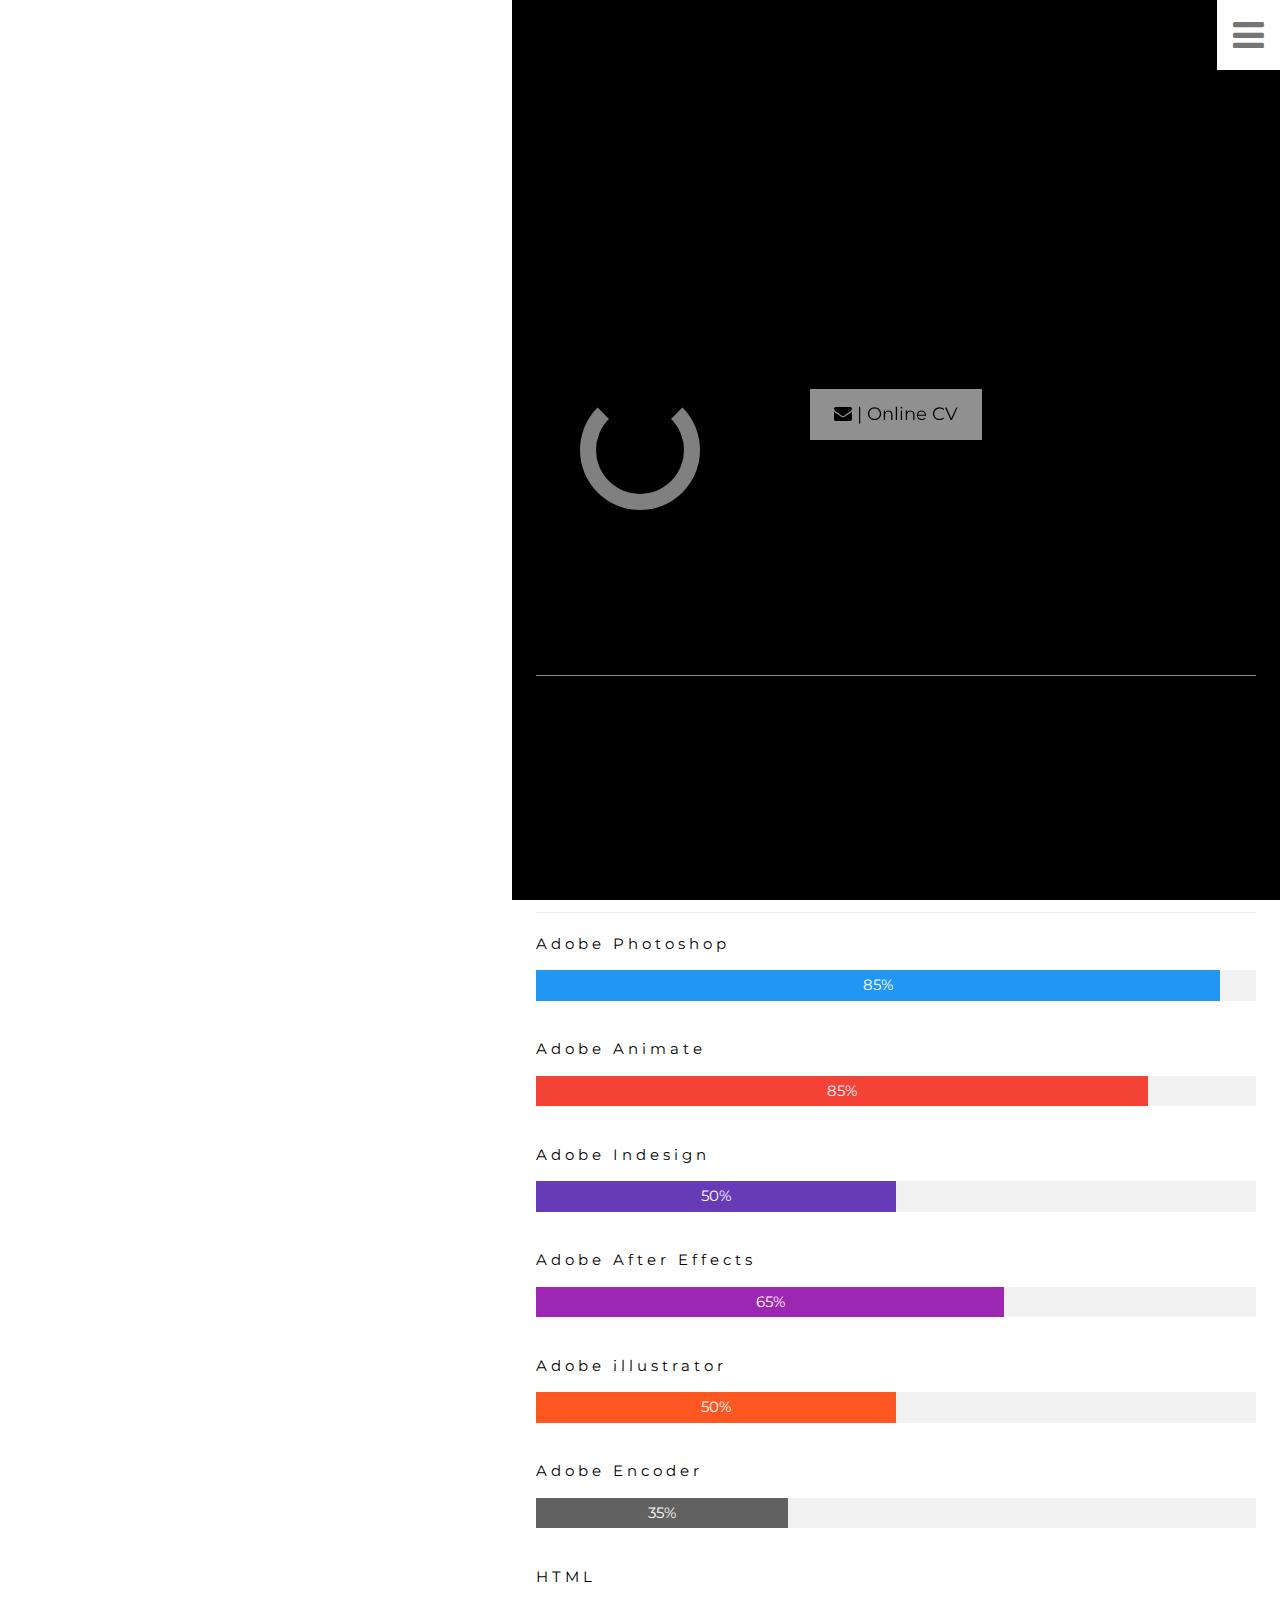
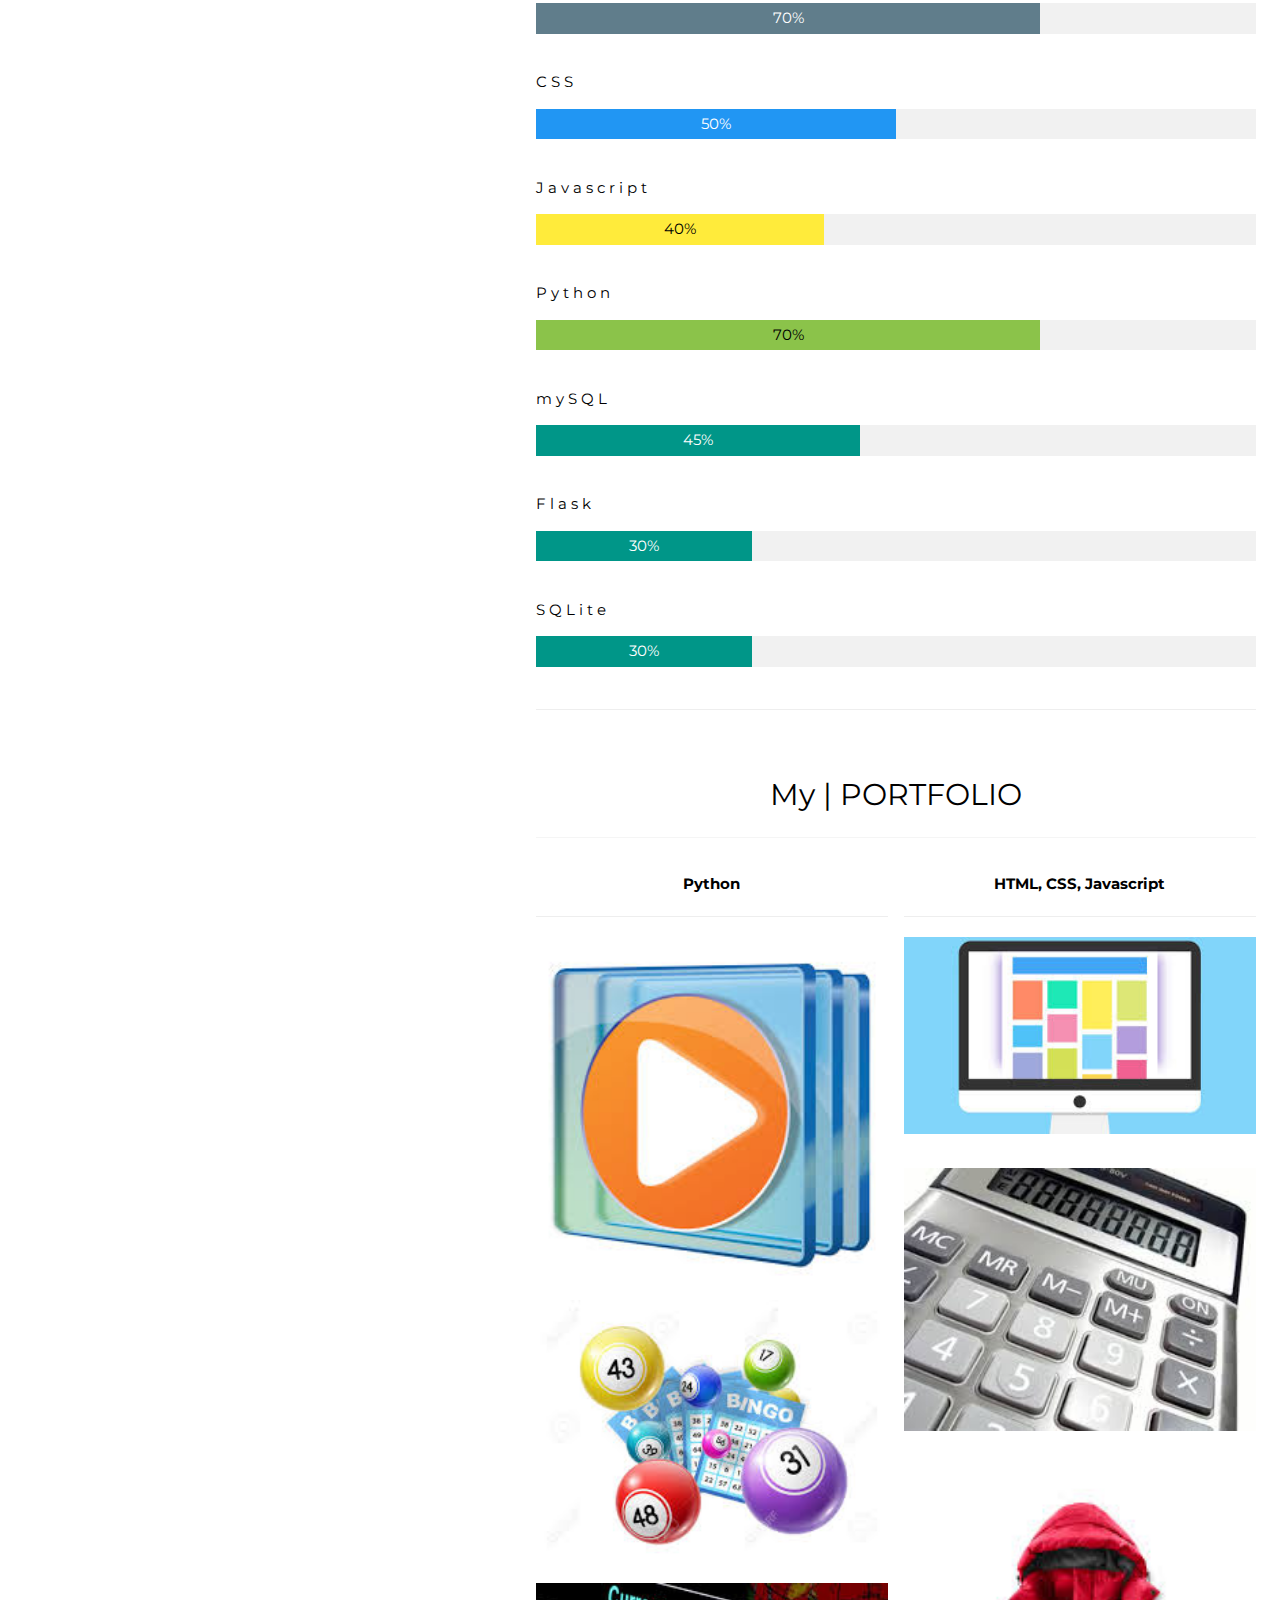
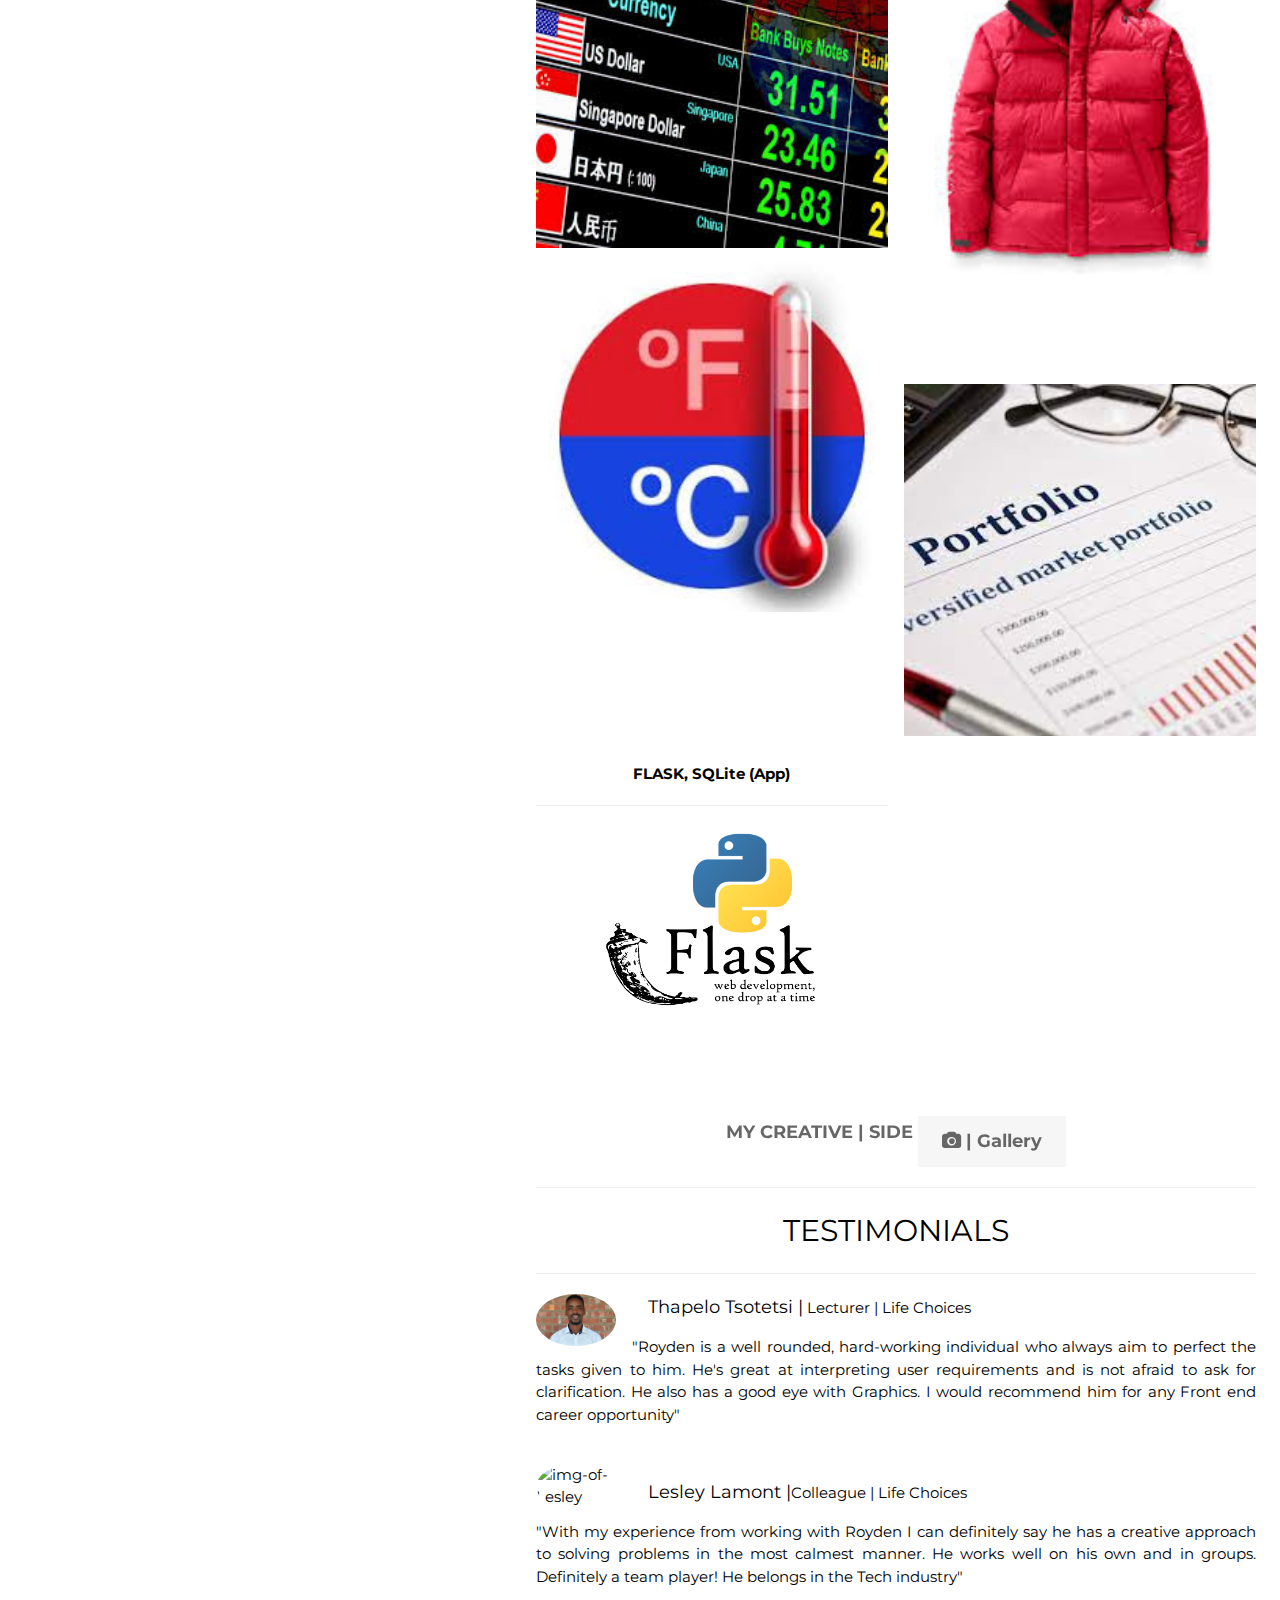
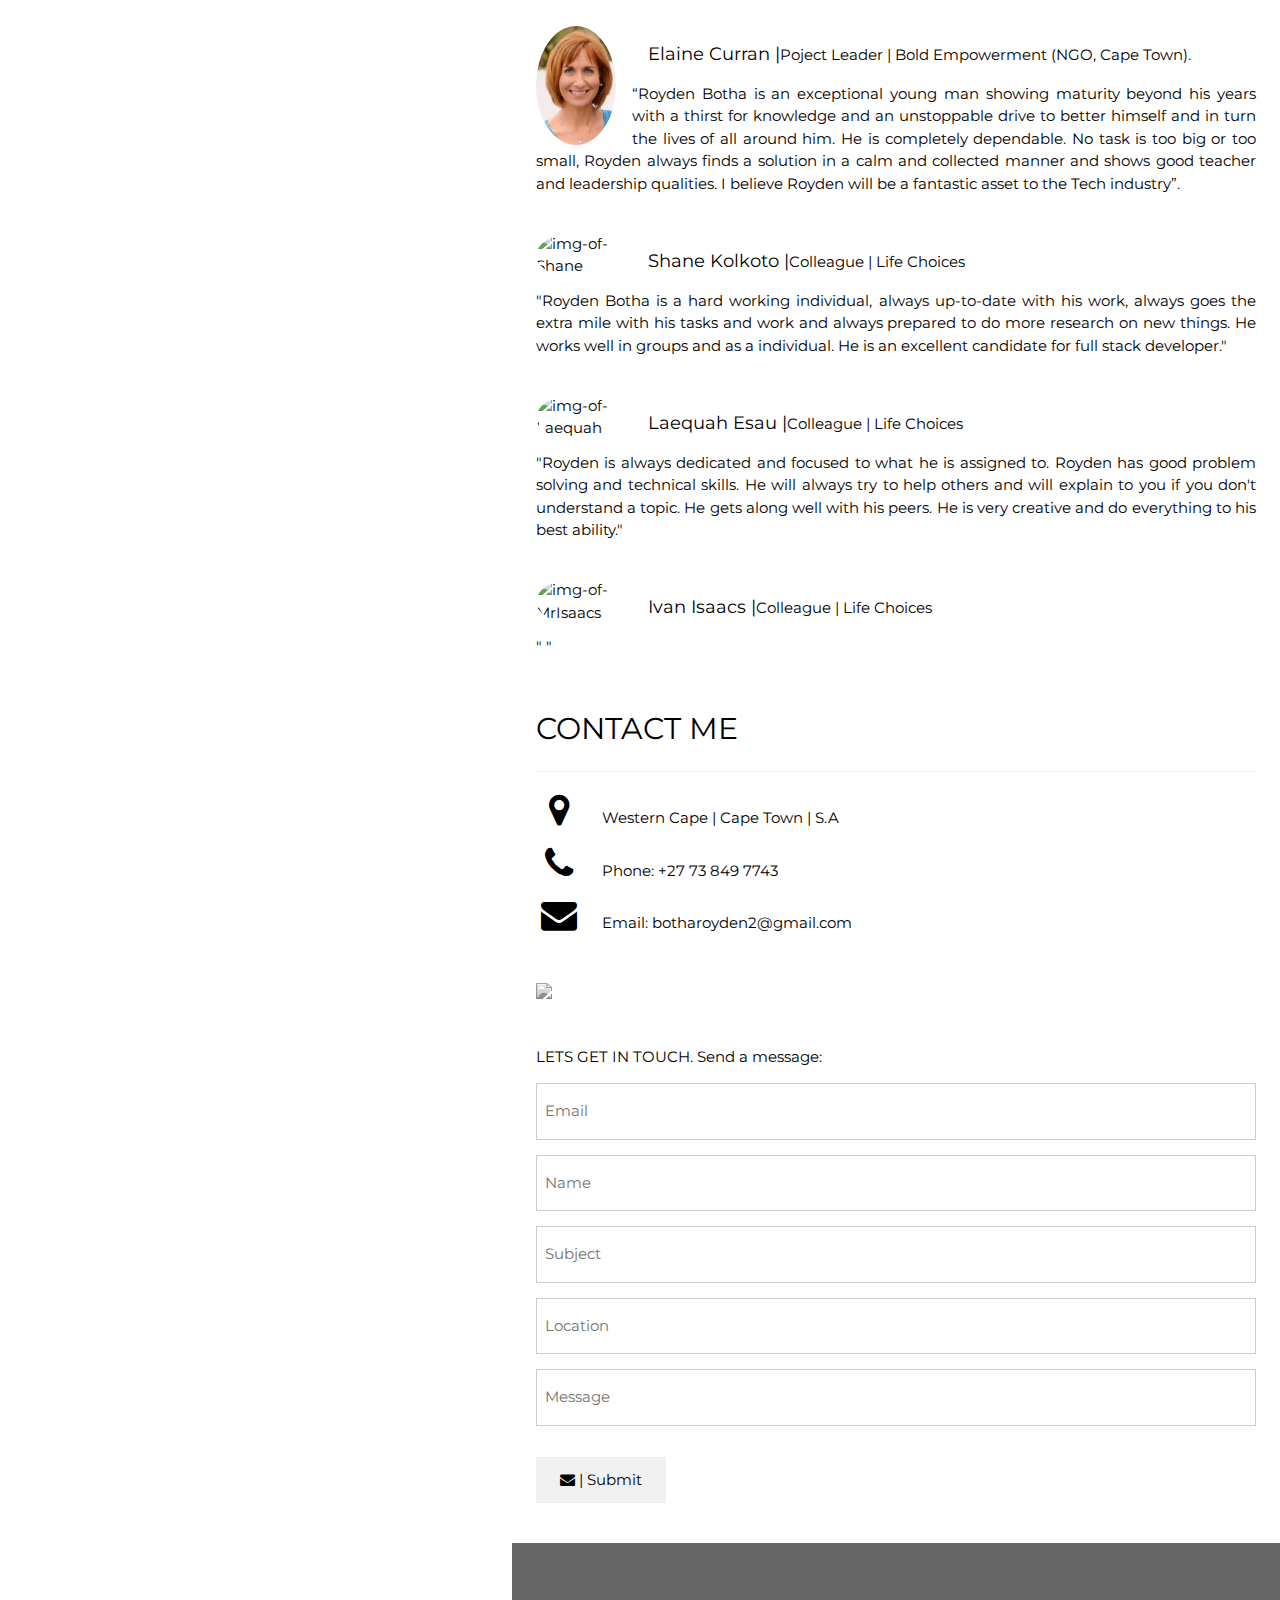
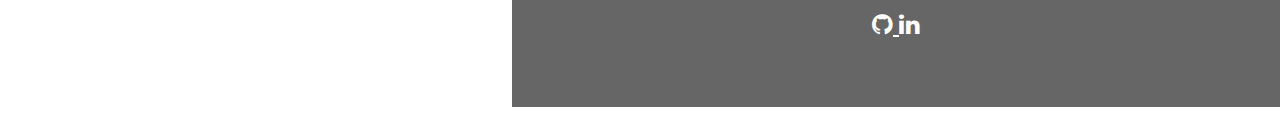
==== index.html @ df380ea1 "Made the image files smaller" ====
<!DOCTYPE html>

<html>
<title>Royden Botha | Frontend Developer & Designer</title>
<meta charset="UTF-8">
<meta name="viewport" content="width=device-width, initial-scale=1">
<link rel="stylesheet" href="https://www.w3schools.com/w3css/4/w3.css">
<link rel="stylesheet" href="https://fonts.googleapis.com/css?family=Montserrat">
<link rel="stylesheet" href="https://cdnjs.cloudflare.com/ajax/libs/font-awesome/4.7.0/css/font-awesome.min.css">
<link rel="stylesheet" href="style.css">
<link rel="stylesheet" href="preloader.css">

<body>
 <!-- Preloader -->
 <div class="preloader">
  <div class="loader"></div>
  </div> 

<!-- Sidebar with image -->
<nav class="w3-sidebar w3-hide-medium w3-hide-small" style="width:40%">
  <div class="bgimg"></div>
</nav>

<!-- Hidden Sidebar (reveals when clicked on menu icon)-->
<nav class="w3-sidebar w3-black w3-animate-right w3-xxlarge" style="display:none;padding-top:150px;right:0;z-index:2" id="mySidebar">
  <a href="javascript:void(0)" onclick="closeNav()" class="w3-button w3-black w3-xxxlarge w3-display-topright" style="padding:0 12px;">
    <i class="fa fa-remove">R.B</i>
  </a>
  <div class="w3-bar-block w3-center">
    <a href="#home" class="w3-bar-item w3-button w3-text-grey w3-hover-red" onclick="closeNav()">Home</a>
    <a href="#about" class="w3-bar-item w3-button w3-text-grey w3-hover-red" onclick="closeNav()">About</a>
    <a href="#portfolio" class="w3-bar-item w3-button w3-text-grey w3-hover-grey" onclick="closeNav()">Portfolio</a>
    <a href="#testimonials" class="w3-bar-item w3-button w3-text-grey w3-hover-grey" onclick="closeNav()">Quotes</a>
    <a href="#contact" class="w3-bar-item w3-button w3-text-grey w3-hover-red" onclick="closeNav()">Contact</a>
  </div>
</nav>

<!-- Page Content -->
<div class="w3-main w3-padding-large" style="margin-left:40%">

  <!-- Menu icon to open sidebar -->
  <span class="w3-button w3-top w3-white w3-xxlarge w3-text-grey w3-hover-text-red" style="width:auto;right:0;" onclick="openNav()"><i class="fa fa-bars"></i></span>

  <!-- Header -->
  <header class="w3-container w3-center w3-container w3-padding-50 w3-center w3-opacity w3-large" style="padding:128px 16px" id="home">
    <h1 class="w3-jumbo w3-padding-32">ROYDEN BOTHA</h1>
    <p>Developer, Graphic Designer and 2D Animator</p>
    <img src="images/Royden Botha (1)-min.JPG" class="w3-image w3-hide-large w3-hide-small w3-round" style="display:block;width:60%;margin:auto;">
    <img src="images/Royden Botha (1)-min.JPG" class="w3-image w3-hide-large w3-hide-medium w3-round" width="1000" height="1333">
    
    <a href="online.html" target="__">
      <button class="w3-button w3-light-grey w3-padding-large w3-margin-top">
      <i class="fa fa-envelope"></i> | Online CV
      </button>
    </a>

  </header>

  <!-- About Section -->
  <div class="w3-content w3-justify w3-text-black w3-padding-32" id="about">
    <center>
    <b><h2>ABOUT</h2></b>
    </center>

    <hr class="w3-opacity">
  
    <p>
      I’m hardworking and optimistic. I’m as loyal as a soldier. 
      I’m honest. I’m a good team player. I love being realistic about things.
      What aspired me to be in the development field is the fact that technology has advanced beyond all the limits which once  existed and today it has become a fundamental part  of all the different areas of life. 
      I want to be part of adding value to life and inventing new things that are helpful and that will create growth in every way possible.
    </p>
    
    <center>
      <b>
    <h3 class="w3-padding-16 w3-text-black">MY SKILLS</h3>
      </b>
    </center>

    <hr>

    <p class="w3-wide">Adobe Photoshop</p>
    <div class="w3-light-grey">
      <div class="w3-container w3-center w3-padding-small w3-blue" style="width:95%">85%</div>
    </div><br>
    <p class="w3-wide">Adobe Animate</p>
    <div class="w3-light-grey">
      <div class="w3-container w3-center w3-padding-small w3-red" style="width:85%">85%</div>
    </div><br>

    <iconify-icon data-icon="file-icons:adobe-illustrator"></iconify-icon>
    <p class="w3-wide">Adobe Indesign</p>
    <div class="w3-light-grey">
      <div class="w3-container w3-center w3-padding-small w3-deep-purple" style="width:50%">50%</div>
    </div><br>

    <p class="w3-wide">Adobe After Effects</p>
    <div class="w3-light-grey">
      <div class="w3-container w3-center w3-padding-small w3-purple" style="width:65%">65%</div>
    </div><br>

    <p class="w3-wide">Adobe illustrator</p>
    <div class="w3-light-grey">
      <div class="w3-container w3-center w3-padding-small w3-deep-orange" style="width:50%">50%</div>
    </div><br>

    <p class="w3-wide">Adobe Encoder</p>
    <div class="w3-light-grey">
      <div class="w3-container w3-center w3-padding-small w3-dark-grey" style="width:35%">35%</div>
    </div><br>

    <p class="w3-wide">HTML</p>
    <div class="w3-light-grey">
      <div class="w3-container w3-center w3-padding-small w3-blue-grey" style="width:70%">70%</div>
    </div><br>

    <p class="w3-wide">CSS</p>
    <div class="w3-light-grey">
      <div class="w3-container w3-center w3-padding-small w3-blue" style="width:50%">50%</div>
    </div><br>

    <p class="w3-wide">Javascript</p>
    <div class="w3-light-grey">
      <div class="w3-container w3-center w3-padding-small w3-yellow" style="width:40%">40%</div>
    </div><br>

    <p class="w3-wide">Python</p>
    <div class="w3-light-grey">
      <div class="w3-container w3-center w3-padding-small w3-light-green" style="width:70%">70%</div>
    </div><br>

    <p class="w3-wide">mySQL</p>
    <div class="w3-light-grey">
      <div class="w3-container w3-center w3-padding-small w3-teal" style="width:45%">45%</div>
    </div><br>

    <p class="w3-wide">Flask</p>
    <div class="w3-light-grey">
      <div class="w3-container w3-center w3-padding-small w3-teal" style="width:30%">30%</div>
    </div><br>

    <p class="w3-wide">SQLite</p>
    <div class="w3-light-grey">
      <div class="w3-container w3-center w3-padding-small w3-teal" style="width:30%">30%</div>
    </div><br>

    <hr>
     <!-- Portfolio Section -->
  <div class="w3-padding-32 w3-content" id="portfolio">
    <center>
      <b><h2>My | PORTFOLIO</h2></b>
    </center>
    <hr class="w3-opacity">

    <!-- Grid for photos -->
    <div class="w3-row-padding" style="margin:0 -16px">
      
      <div class="w3-half">
        <center><p><b>Python</b></p></center>
        <hr>

        <a href="https://github.com/Roydenb/Python-Media-player">
        <img src="./images/media_player-min.jpeg" style="width:100%">
        </a>
        <a href="https://repl.it/@Roydenb/PythonEOM-Project#.replit">
        <img src="./images/Lotto-min.jpeg" style="width:100%">
        </a>
        <a href="https://repl.it/@Roydenb/API-Python-Currency#.replit">
        <img src="./images/currency_converter-min.jpeg" style="width:100%">
        </a>
        <a href="https://repl.it/@Roydenb/C-F-converter#.replit">
          <img src="./images/convert-min.jpeg" style="width:100%">
        </a>
      </div>


      <div class="w3-half">
        <center><p><b>HTML, CSS, Javascript</b></p></center>
        <hr>

        <a href="https://end-of-module-project.netlify.app">
        <img src="./images/website-min.jpeg" style="width:100%">
        </a>

        <br>

        <br>
      <a href="https://lucid-lewin-e1ac31.netlify.app">
        <img src="./images/calculator-min.jpeg" style="width:100%">
      </a>
    </a>
    <a href="https://gracious-varahamihira-ac79ea.netlify.app/">
      <img src="images/red-min.jpeg" style="width:100%">
    </a>

      <a href="https://github.com/Roydenb/portfolio_2">
        <img src="images/portfolio-min.jpg" style="width:100%">
      </a>
        </div>

      <div class="w3-half">
        <center><p><b>FLASK, SQLite (App)</b></p></center>
        <hr>
  
      <a href="https://admiring-wilson-1ad4b9.netlify.app">
      <img src="./images/flask-min.png" style="width:100%">
    </a>
      </div>
      
    <!-- End photo grid -->
    </div>
  <!-- End Portfolio Section -->
  </div>

    <h2 class="w3-container w3-padding-50 w3-center w3-opacity w3-large" ><b>MY CREATIVE | SIDE
    <a href="gallery.html">
      <button class="w3-button w3-light-grey w3-padding-large w3-margin-top">
     <i class="fa fa-camera" ></i> | Gallery
      </button>
    </a>
    </center>

    </b></h2>
    <hr>

    <!-- Testimonials -->
    <center>
      <b><h2 id="testimonials">TESTIMONIALS</h2></b>
    </center>

    <hr>

    <img src="./images/testimonials/thapelo-tsotetsi.jpeg" alt="img-of-Lecturer" class="w3-left w3-circle w3-margin-right" style="width:80px">
    <p><span class="w3-large w3-text-black w3-margin-left">Thapelo Tsotetsi |</span> Lecturer | Life Choices</p>
    <p> "Royden is a well rounded, hard-working individual who always aim to perfect the tasks given to him.
         He's great at interpreting user requirements and is not afraid to ask for clarification. He also has a good eye with Graphics. 
         I would recommend him for any Front end career opportunity"</p><br>
   
    <img src="images/testimonials/Lesley Lamont (3).JPG" alt="img-of-Lesley" class="w3-left w3-circle w3-margin-right" style="width:80px">
    <p><span class="w3-large w3-text-black w3-margin-left">Lesley Lamont |</span>Colleague | Life Choices</p>
    <p> "With my experience from working with Royden I can definitely say he has a creative approach to solving problems in the most calmest manner.
      He works well on his own and in groups. Definitely a team player! He belongs in the Tech industry"</p><br>

    <img src="images/testimonials/MsElaine.jpg" alt="img-of-Ms-Curran" class="w3-left w3-circle w3-margin-right" style="width:80px">
    <p><span class="w3-large w3-text-black w3-margin-left">Elaine Curran |</span>Poject Leader | Bold Empowerment (NGO, Cape Town).</p>
    <p> “Royden Botha is an exceptional young man showing maturity beyond his years with a thirst for knowledge and an 
      unstoppable drive to better himself and in turn the lives of all around him. 
      He is completely dependable. No task is too big or too small, Royden always finds a solution in a calm and 
      collected manner and shows good teacher and leadership qualities.
      I believe Royden will be a fantastic asset to the Tech industry”.</p><br>
  
    
    <!-- <img src="images/Royden Botha (1).JPG" alt="Avatar" class="w3-left w3-circle w3-margin-right" style="width:80px">
    <p><span class="w3-large w3-text-black w3-margin-right">....</span> Life Choices Manager </p>
    <p>.....</p><br> -->
    
    <img src="images/testimonials/Shane Kolkoto (1).JPG" alt="img-of-Shane" class="w3-left w3-circle w3-margin-right" style="width:80px">
    <p><span class="w3-large w3-text-black w3-margin-left">Shane Kolkoto |</span>Colleague | Life Choices</p>
    <p> "Royden Botha is a hard working individual, always up-to-date with his work, always goes the extra mile with his tasks and work and always prepared to do more research on new things. 
        He works well in groups and as a individual.
        He is an excellent candidate for full stack developer."</p><br>

    <img src="images/testimonials/Laequah Esau (3).JPG" alt="img-of-Laequah" class="w3-left w3-circle w3-margin-right" style="width:80px">
    <p><span class="w3-large w3-text-black w3-margin-left">Laequah Esau |</span>Colleague | Life Choices</p>
    <p> "Royden is always dedicated and focused to what he is assigned to. Royden has good problem solving and technical skills. 
       He will always try to help others and will explain to you if you don't understand a topic.
       He gets along well with his peers. He is very creative and do everything to his best ability."</p><br>
  
    <img src="images/testimonials/" alt="img-of-MrIsaacs" class="w3-left w3-circle w3-margin-right" style="width:80px">
    <p><span class="w3-large w3-text-black w3-margin-left">Ivan Isaacs |</span>Colleague | Life Choices</p>
    <p> "
      "</p><br>
  
  <!-- Contact Section -->
<div id="contact" style="margin-bottom:64px">
    <h2>CONTACT ME</h2>
    <hr class="w3-opacity">
    <div class="w3-section">
      <p><i class="fa fa-map-marker fa-fw w3-xxlarge w3-margin-right"></i> Western Cape | Cape Town | S.A</p>
      <p><i class="fa fa-phone fa-fw w3-xxlarge w3-margin-right"></i> Phone: +27 73 849 7743</p>
      <p><i class="fa fa-envelope fa-fw w3-xxlarge w3-margin-right"> </i> Email: botharoyden2@gmail.com</p>
    </div>
    
    <!-- Image of location/map -->
    <img src="images/cape-town.jpeg" class="w3-image w3-greyscale" style="width:100%;margin:32px 0">
   
    <p>LETS GET IN TOUCH. Send a message: </p>
      <form action="https://formspree.io/f/xvodpyvg" method="POST" target="_">
      <p><input class="w3-input w3-padding-16 w3-border" type="text" placeholder="Email" required name="Email"></p>
      <p><input class="w3-input w3-padding-16 w3-border" type="text" placeholder="Name" required name="Name"></p>
      <p><input class="w3-input w3-padding-16 w3-border" type="text" placeholder="Subject" required name="Subject"></p>
      <p><input class="w3-input w3-padding-16 w3-border" type="text" placeholder="Location" required name="Location"></p>
      <p><input class="w3-input w3-padding-16 w3-border" type="text" placeholder="Message" required name="Message"></p>
      <button class="w3-button w3-light-grey w3-padding-large w3-margin-top">
       <center>
        <i class="fa fa-envelope" ></i> | Submit
         </button>
       </center>
           <!-- End Contact Section -->
  </div>  
  
  <!-- Footer -->
  <footer class="w3-container w3-padding-64 w3-black w3-center w3-opacity w3-xlarge" style="margin:-24px">

    <!-- <a href="https://www.facebook.com/roydem.botha/" target="_">
    <i class="fa fa-facebook-official w3-hover-opacity"></i>
    </a> -->

    <a href="https://github.com/Roydenb" target="_">
    <i class="fa fa-github w3-hover-opacity"></i>
  </a>
    <!-- <i class="fa fa-instagram w3-hover-opacity"></i> -->
    <!-- <i class="fa fa-pinterest-p w3-hover-opacity"></i> -->

    <a href="https://www.linkedin.com/in/royden-botha" target="_">
    <i class="fa fa-linkedin w3-hover-opacity"></i>
    </a> 
  <!-- End footer -->
  </footer>
  
<!-- END PAGE CONTENT -->
</div>



<script type="text/javascript", src="main.js"></script>
<script src="preloader.js"></script>
</body>
</html>
---- style.css ----
body, h1,h2,h3,h4,h5,h6 {font-family: "Montserrat", sans-serif}
.w3-row-padding img {margin-bottom: 12px}
.bgimg {
  background-position: center;
  background-repeat: no-repeat;
  background-size: cover;
  background-image: url('images/Royden\ Botha\ \(1\).JPG');
  min-height: 100%;
}
---- preloader.css ----
/* Div to cover page and hide content */
.preloader {
    position: fixed;
    top: 0;
    bottom: 0;
    left: 0;
    right: 0;
    height: 100vh;
    background-color: black;
    animation: disappear 15s linear forwards;
    display: flex;
    justify-content: center;
    align-items: center;
  }
  
  @keyframes disappear {
    0%,
    90% {
      opacity: 1;
      z-index: 100;
    }
    100% {
      opacity: 0;
      z-index: -1;
    }
  } 
  
  /* Spinner */
  .loader {
    border: 16px solid grey;
    border-top: 16px solid black;
    border-radius: 50%;
    width: 120px;
    height: 120px;
    animation: spin 2s linear infinite;
  }
  
  @keyframes spin {
    0% {
      transform: rotate(0deg);
    }
    100% {
      transform: rotate(360deg);
    }
  }
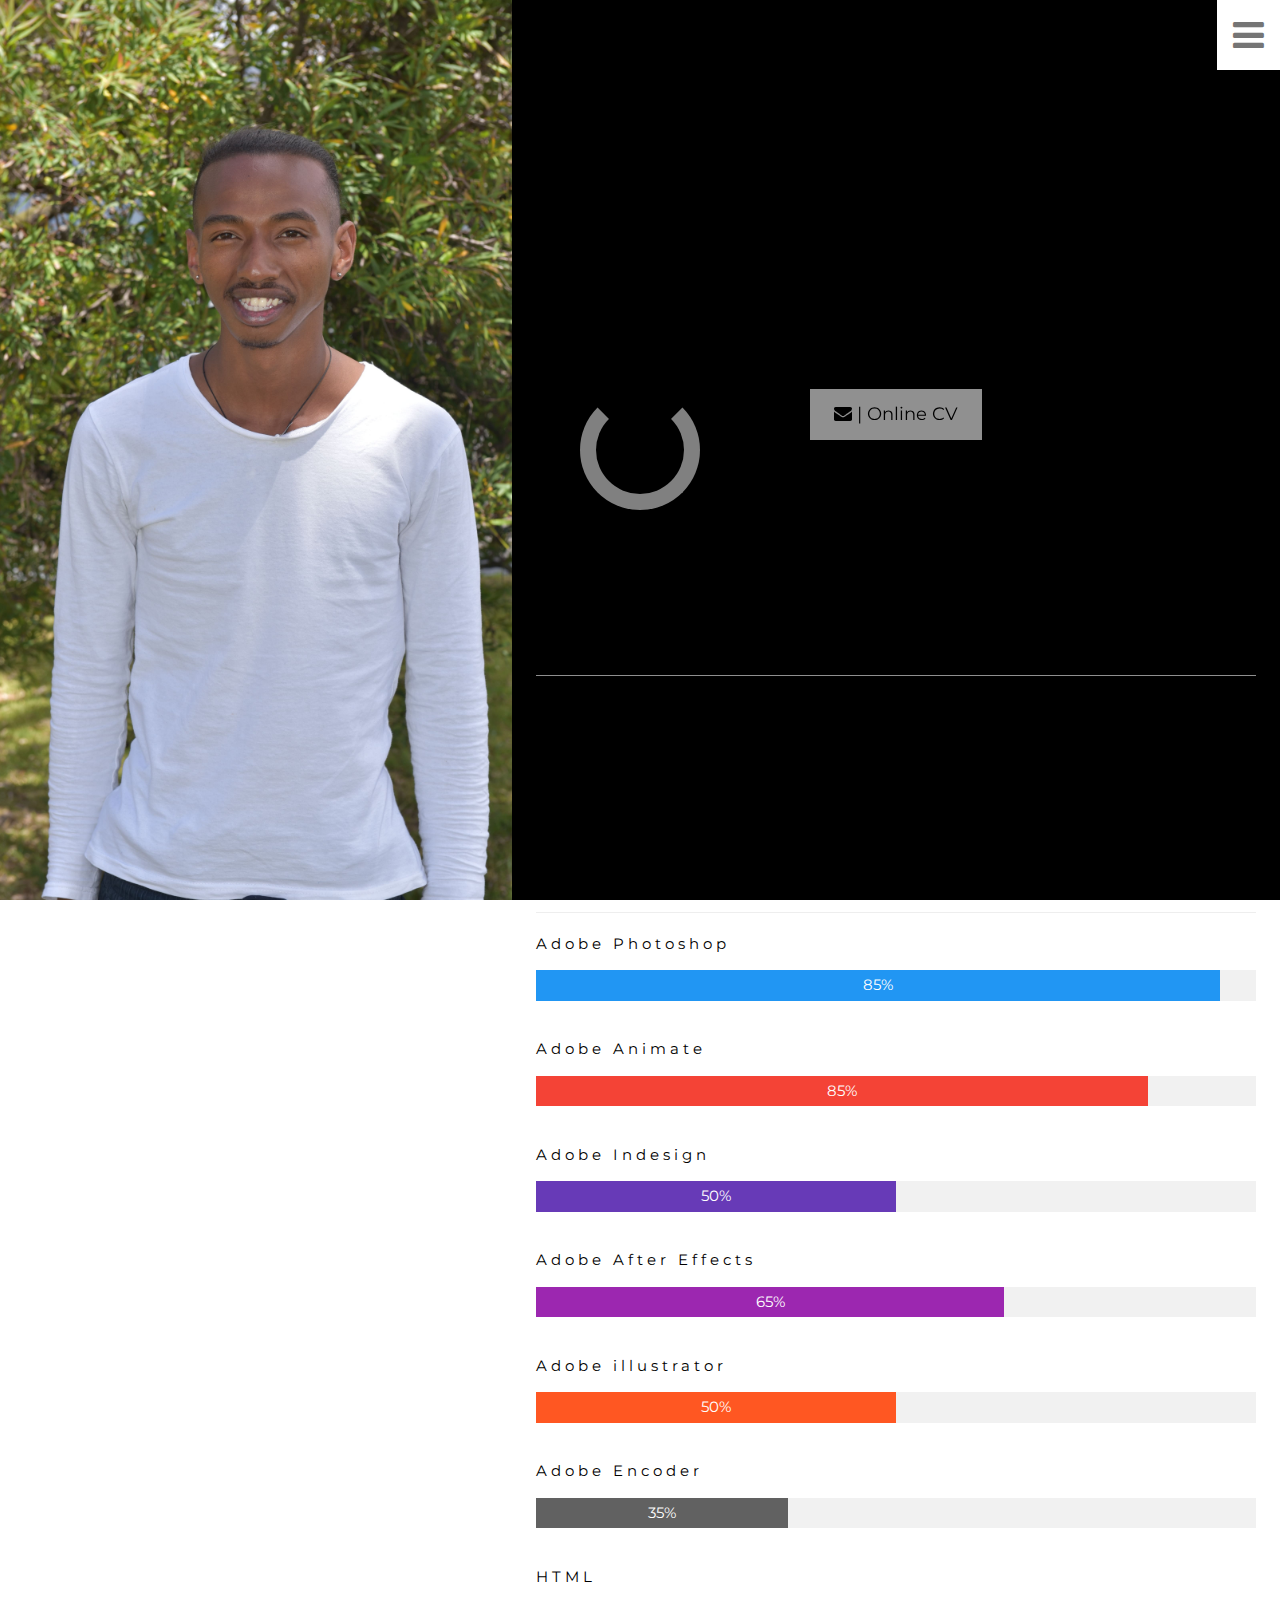
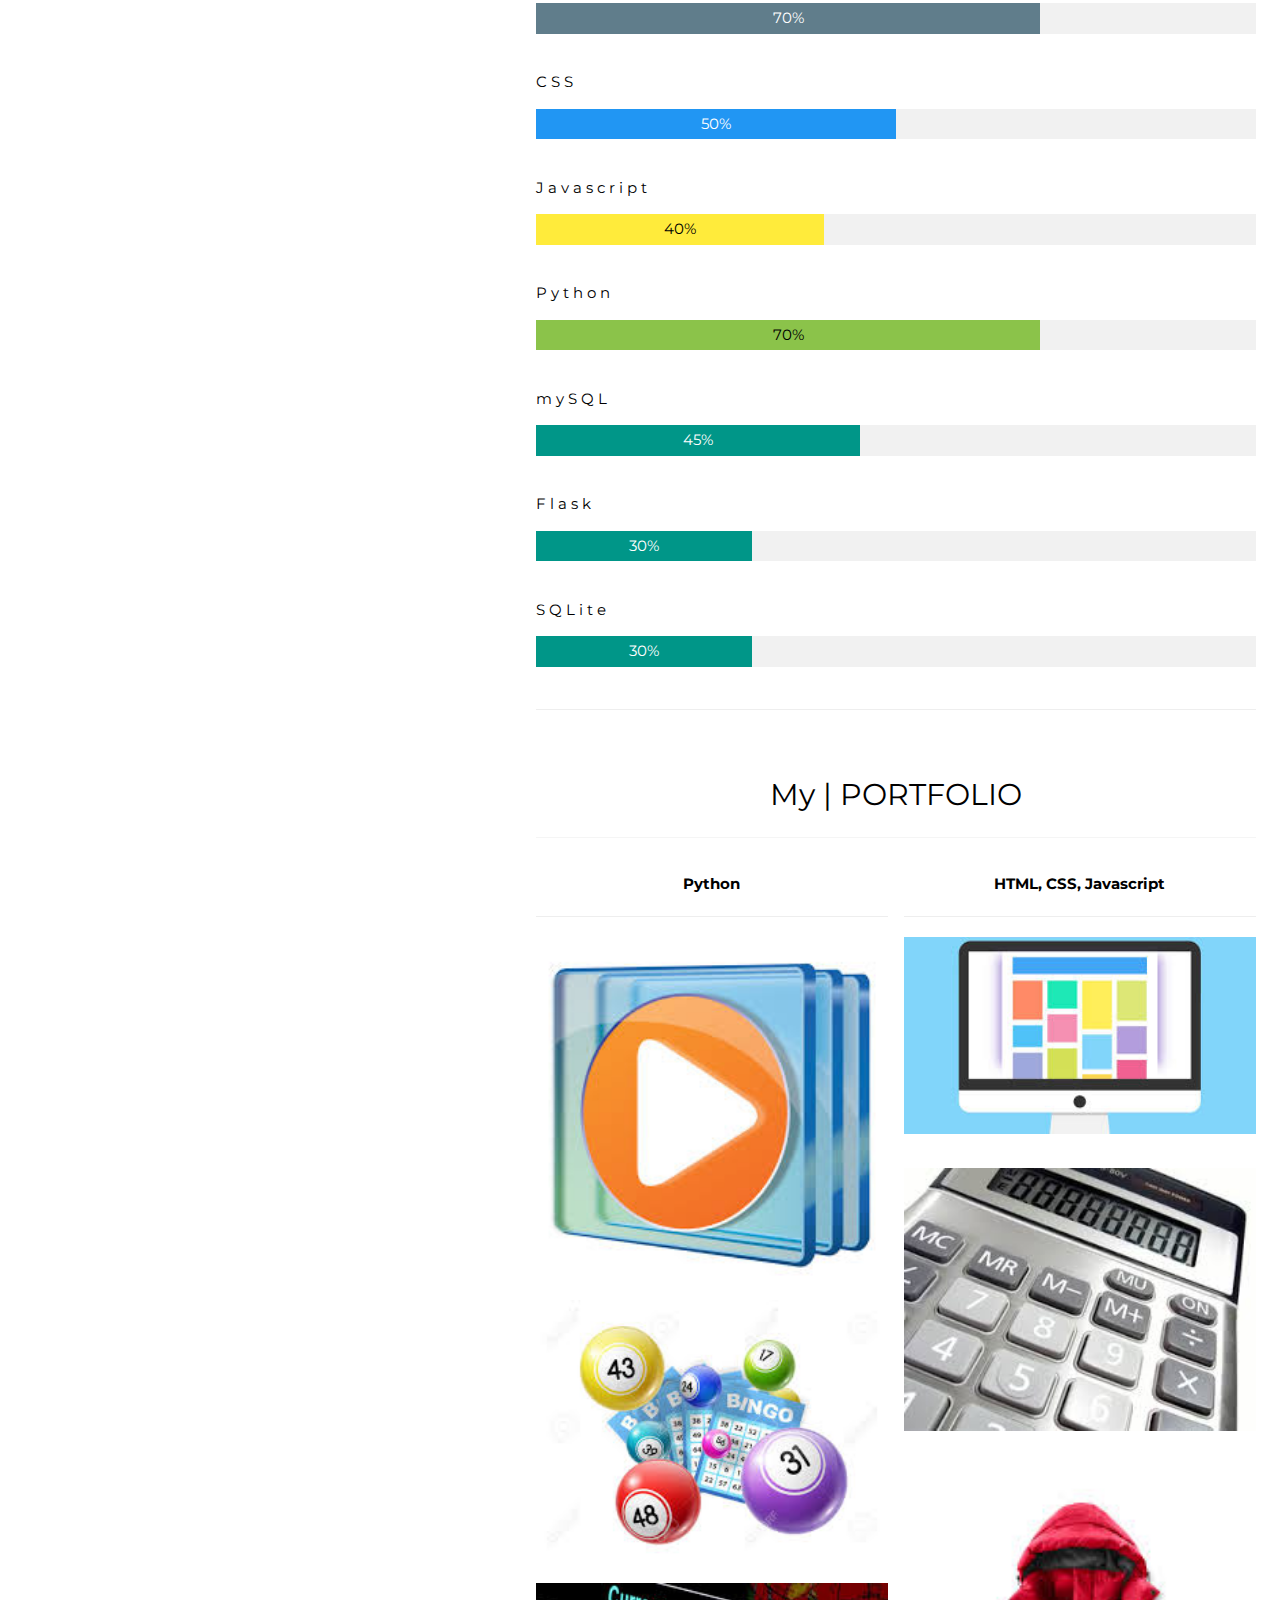
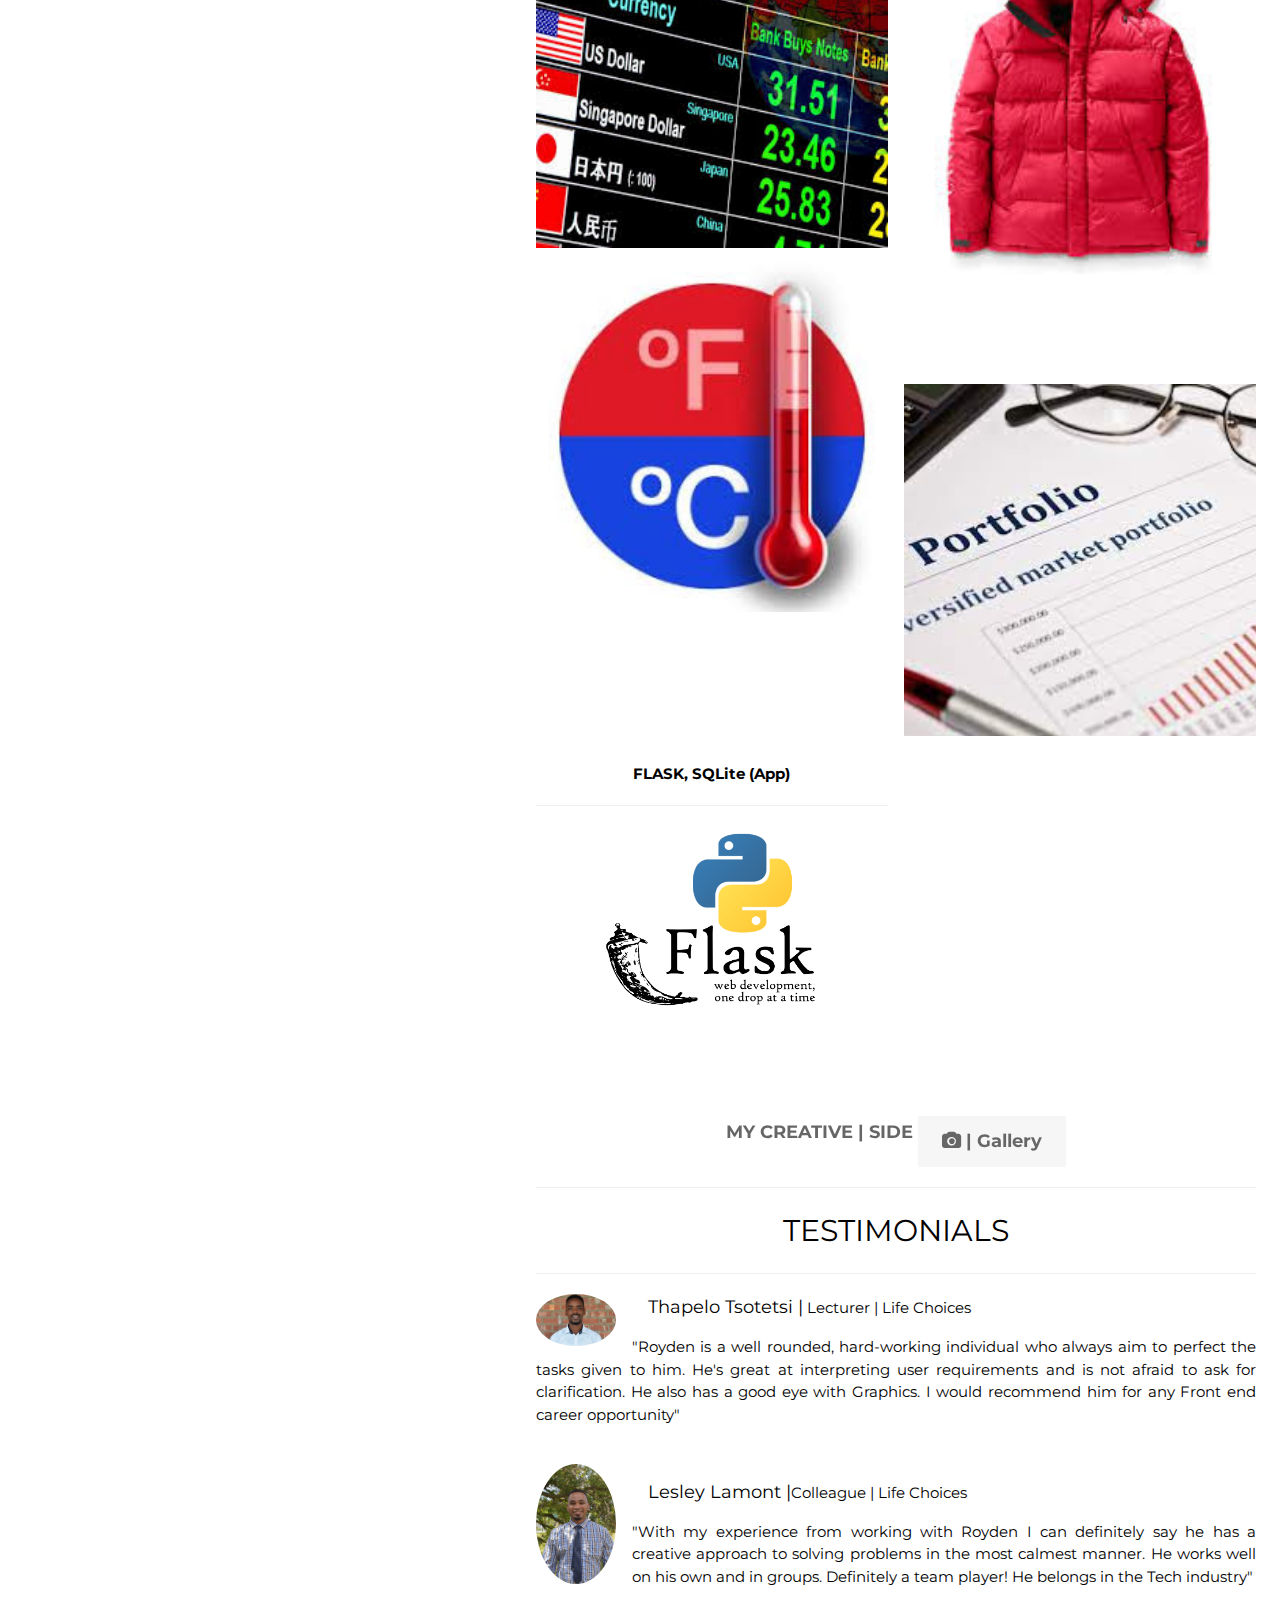
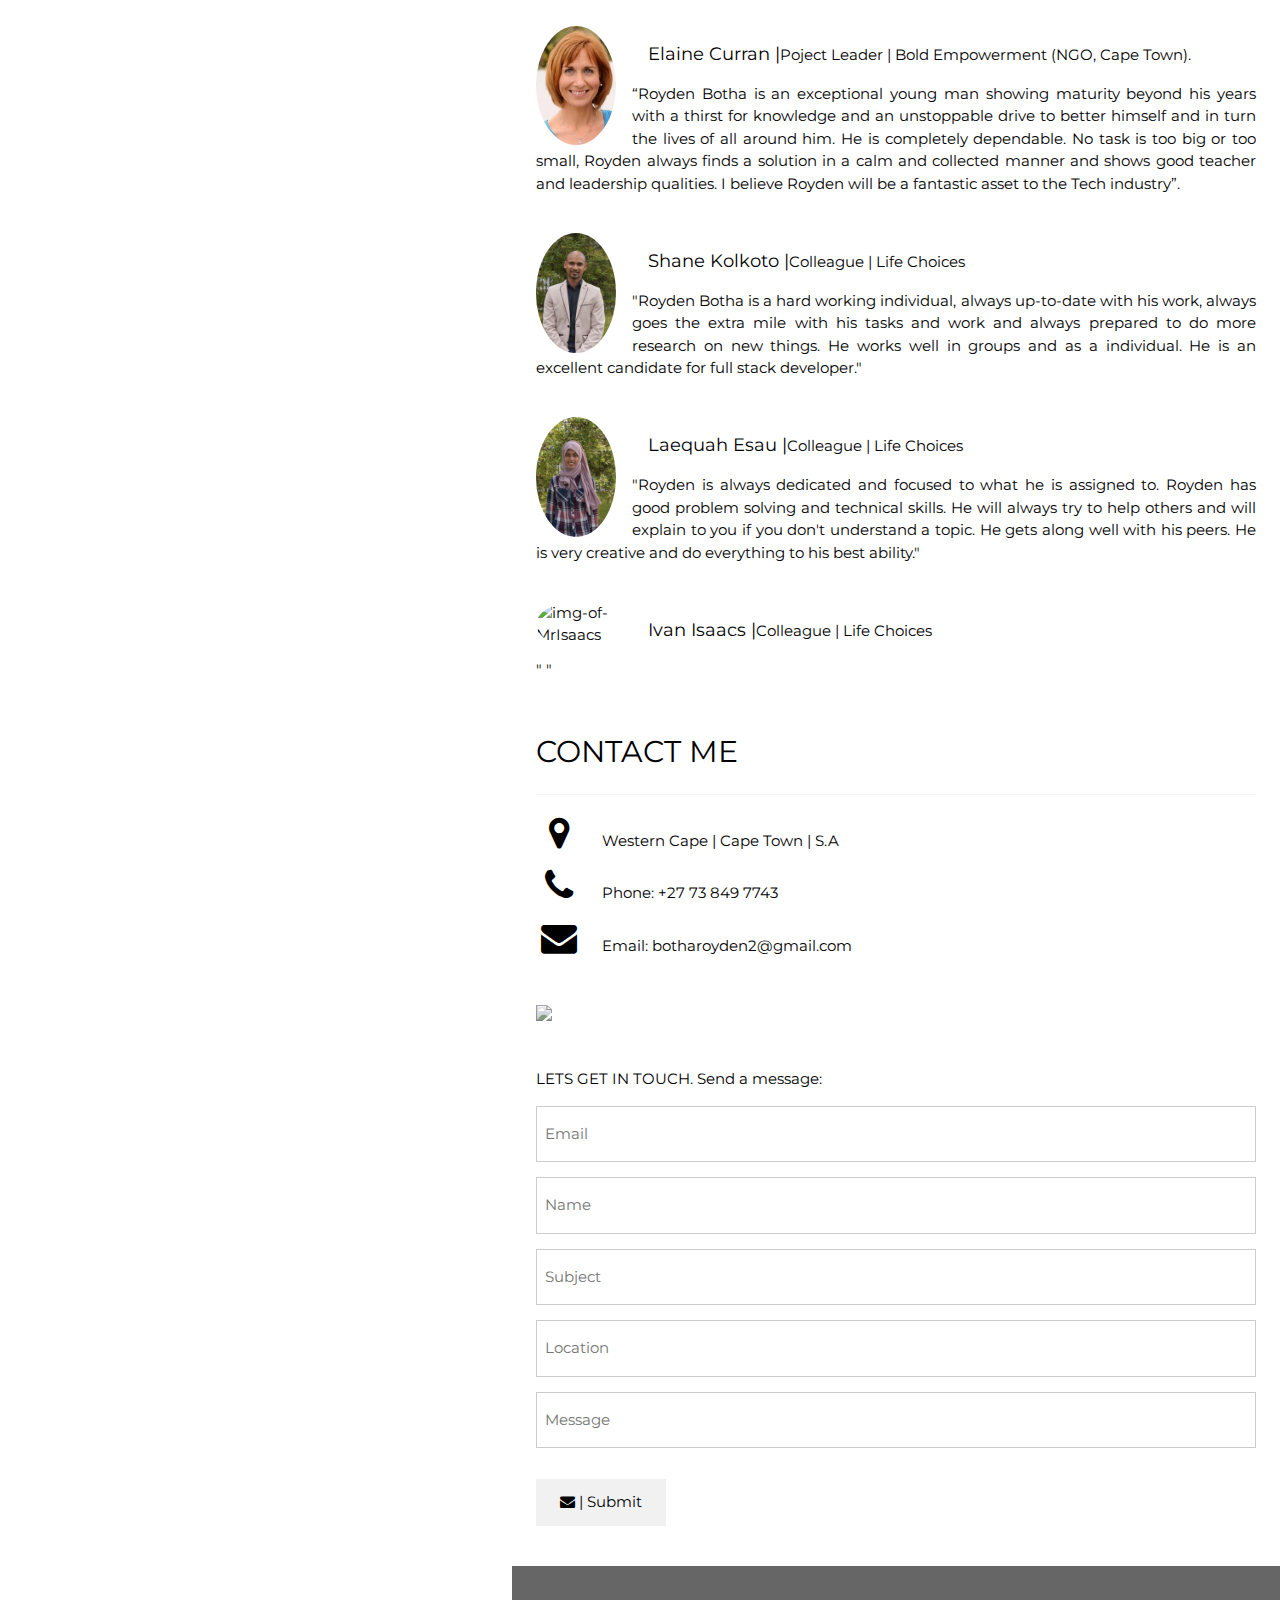
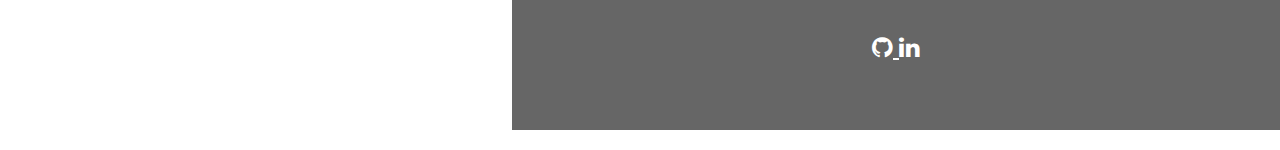
==== commit 1eae40db: "Made the imgages of the testimonials smaller" ====
--- a/index.html
+++ b/index.html
@@ -190,11 +190,11 @@
       </a>
     </a>
     <a href="https://gracious-varahamihira-ac79ea.netlify.app/">
-      <img src="images/red-min.jpeg" style="width:100%">
+      <img src="./images/red-min.jpeg" style="width:100%">
     </a>
 
       <a href="https://github.com/Roydenb/portfolio_2">
-        <img src="images/portfolio-min.jpg" style="width:100%">
+        <img src="./images/portfolio-min.jpg" style="width:100%">
       </a>
         </div>
 
@@ -230,18 +230,18 @@
 
     <hr>
 
-    <img src="./images/testimonials/thapelo-tsotetsi.jpeg" alt="img-of-Lecturer" class="w3-left w3-circle w3-margin-right" style="width:80px">
+    <img src="./images/testimonials/thapelo-tsotetsi-min.jpeg" alt="img-of-Lecturer" class="w3-left w3-circle w3-margin-right" style="width:80px">
     <p><span class="w3-large w3-text-black w3-margin-left">Thapelo Tsotetsi |</span> Lecturer | Life Choices</p>
     <p> "Royden is a well rounded, hard-working individual who always aim to perfect the tasks given to him.
          He's great at interpreting user requirements and is not afraid to ask for clarification. He also has a good eye with Graphics. 
          I would recommend him for any Front end career opportunity"</p><br>
    
-    <img src="images/testimonials/Lesley Lamont (3).JPG" alt="img-of-Lesley" class="w3-left w3-circle w3-margin-right" style="width:80px">
+    <img src="images/testimonials/Lesley Lamont (3)-min.JPG" alt="img-of-Lesley" class="w3-left w3-circle w3-margin-right" style="width:80px">
     <p><span class="w3-large w3-text-black w3-margin-left">Lesley Lamont |</span>Colleague | Life Choices</p>
     <p> "With my experience from working with Royden I can definitely say he has a creative approach to solving problems in the most calmest manner.
       He works well on his own and in groups. Definitely a team player! He belongs in the Tech industry"</p><br>
 
-    <img src="images/testimonials/MsElaine.jpg" alt="img-of-Ms-Curran" class="w3-left w3-circle w3-margin-right" style="width:80px">
+    <img src="images/testimonials/MsElaine-min.jpg" alt="img-of-Ms-Curran" class="w3-left w3-circle w3-margin-right" style="width:80px">
     <p><span class="w3-large w3-text-black w3-margin-left">Elaine Curran |</span>Poject Leader | Bold Empowerment (NGO, Cape Town).</p>
     <p> “Royden Botha is an exceptional young man showing maturity beyond his years with a thirst for knowledge and an 
       unstoppable drive to better himself and in turn the lives of all around him. 
@@ -254,13 +254,13 @@
     <p><span class="w3-large w3-text-black w3-margin-right">....</span> Life Choices Manager </p>
     <p>.....</p><br> -->
     
-    <img src="images/testimonials/Shane Kolkoto (1).JPG" alt="img-of-Shane" class="w3-left w3-circle w3-margin-right" style="width:80px">
+    <img src="images/testimonials/Shane Kolkoto (1)-min.JPG" alt="img-of-Shane" class="w3-left w3-circle w3-margin-right" style="width:80px">
     <p><span class="w3-large w3-text-black w3-margin-left">Shane Kolkoto |</span>Colleague | Life Choices</p>
     <p> "Royden Botha is a hard working individual, always up-to-date with his work, always goes the extra mile with his tasks and work and always prepared to do more research on new things. 
         He works well in groups and as a individual.
         He is an excellent candidate for full stack developer."</p><br>
 
-    <img src="images/testimonials/Laequah Esau (3).JPG" alt="img-of-Laequah" class="w3-left w3-circle w3-margin-right" style="width:80px">
+    <img src="images/testimonials/Laequah Esau (3)-min.JPG" alt="img-of-Laequah" class="w3-left w3-circle w3-margin-right" style="width:80px">
     <p><span class="w3-large w3-text-black w3-margin-left">Laequah Esau |</span>Colleague | Life Choices</p>
     <p> "Royden is always dedicated and focused to what he is assigned to. Royden has good problem solving and technical skills. 
        He will always try to help others and will explain to you if you don't understand a topic.
--- a/style.css
+++ b/style.css
@@ -4,6 +4,6 @@
   background-position: center;
   background-repeat: no-repeat;
   background-size: cover;
-  background-image: url('images/Royden\ Botha\ \(1\).JPG');
+  background-image: url('images/Royden\ Botha\ \(1\)-min.JPG');
   min-height: 100%;
 }--- a/preloader.css
+++ b/preloader.css
@@ -7,7 +7,7 @@
     right: 0;
     height: 100vh;
     background-color: black;
-    animation: disappear 15s linear forwards;
+    animation: disappear 5s linear forwards;
     display: flex;
     justify-content: center;
     align-items: center;
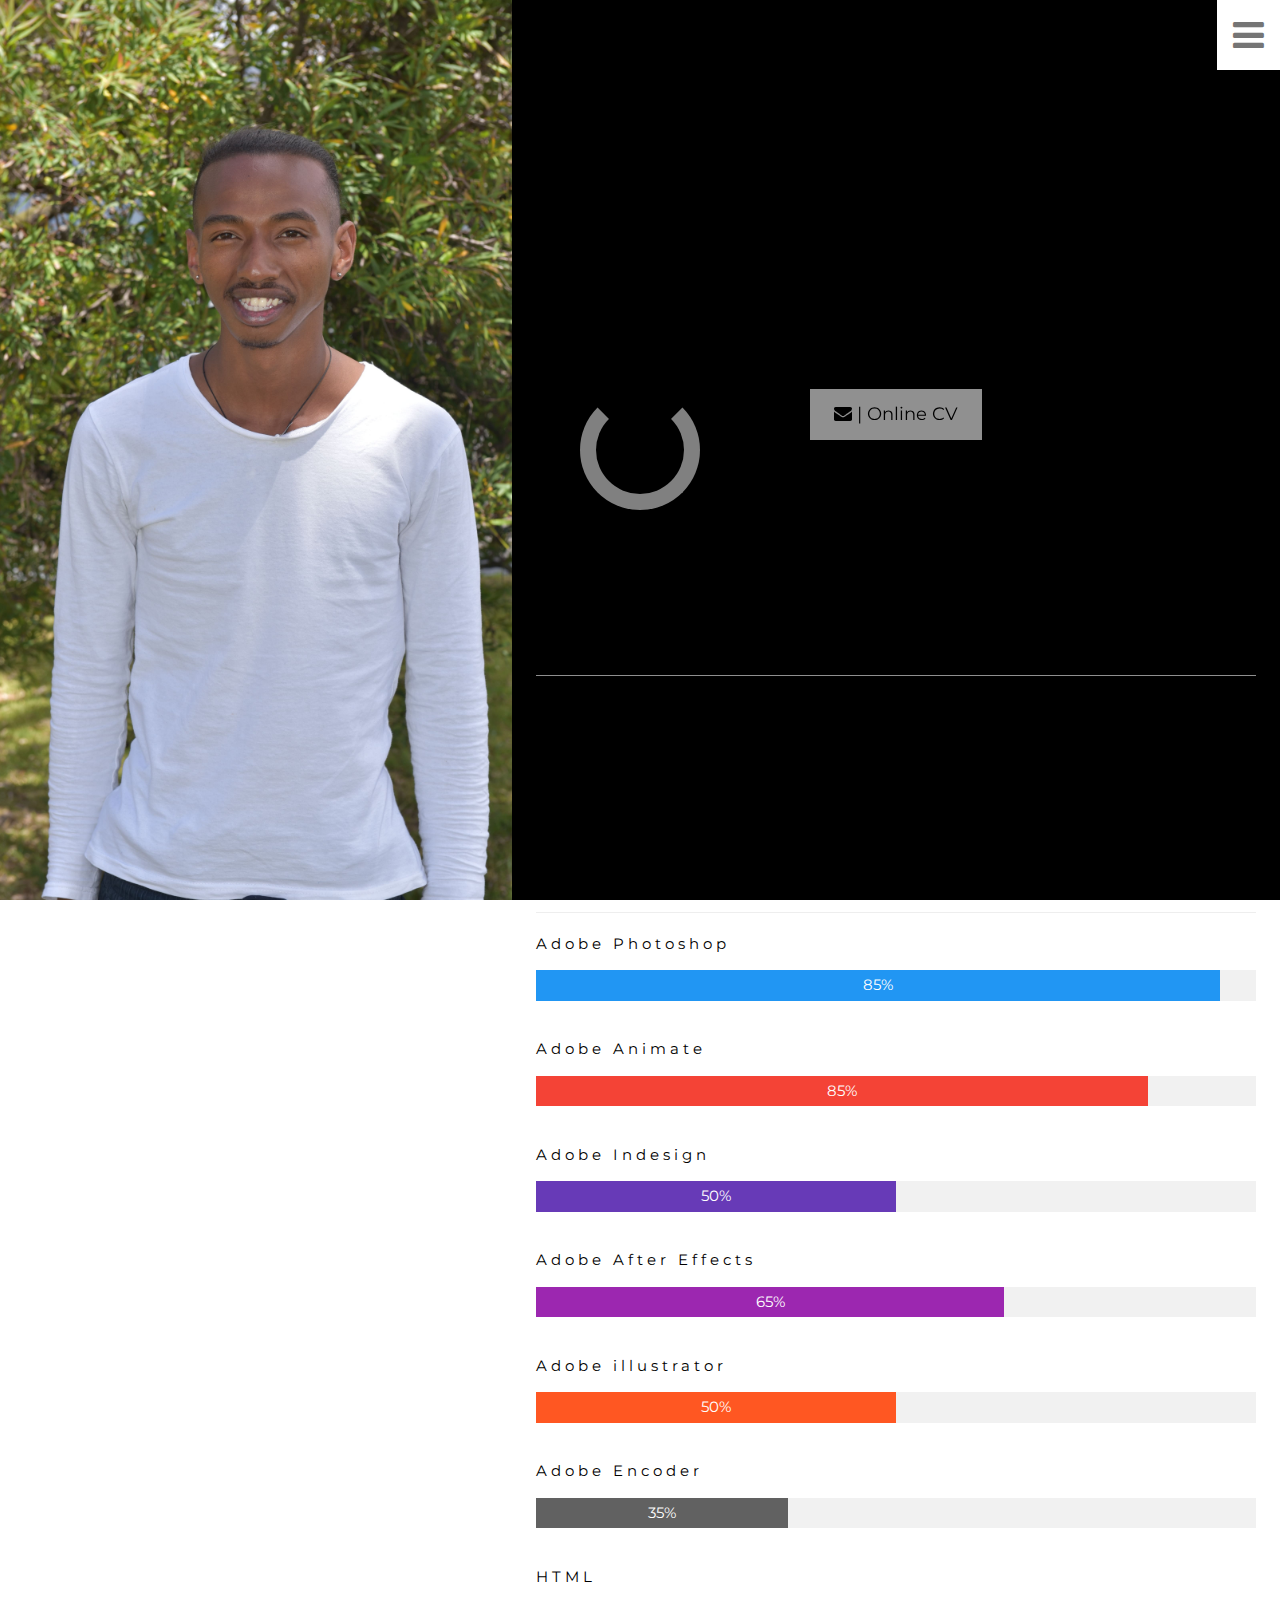
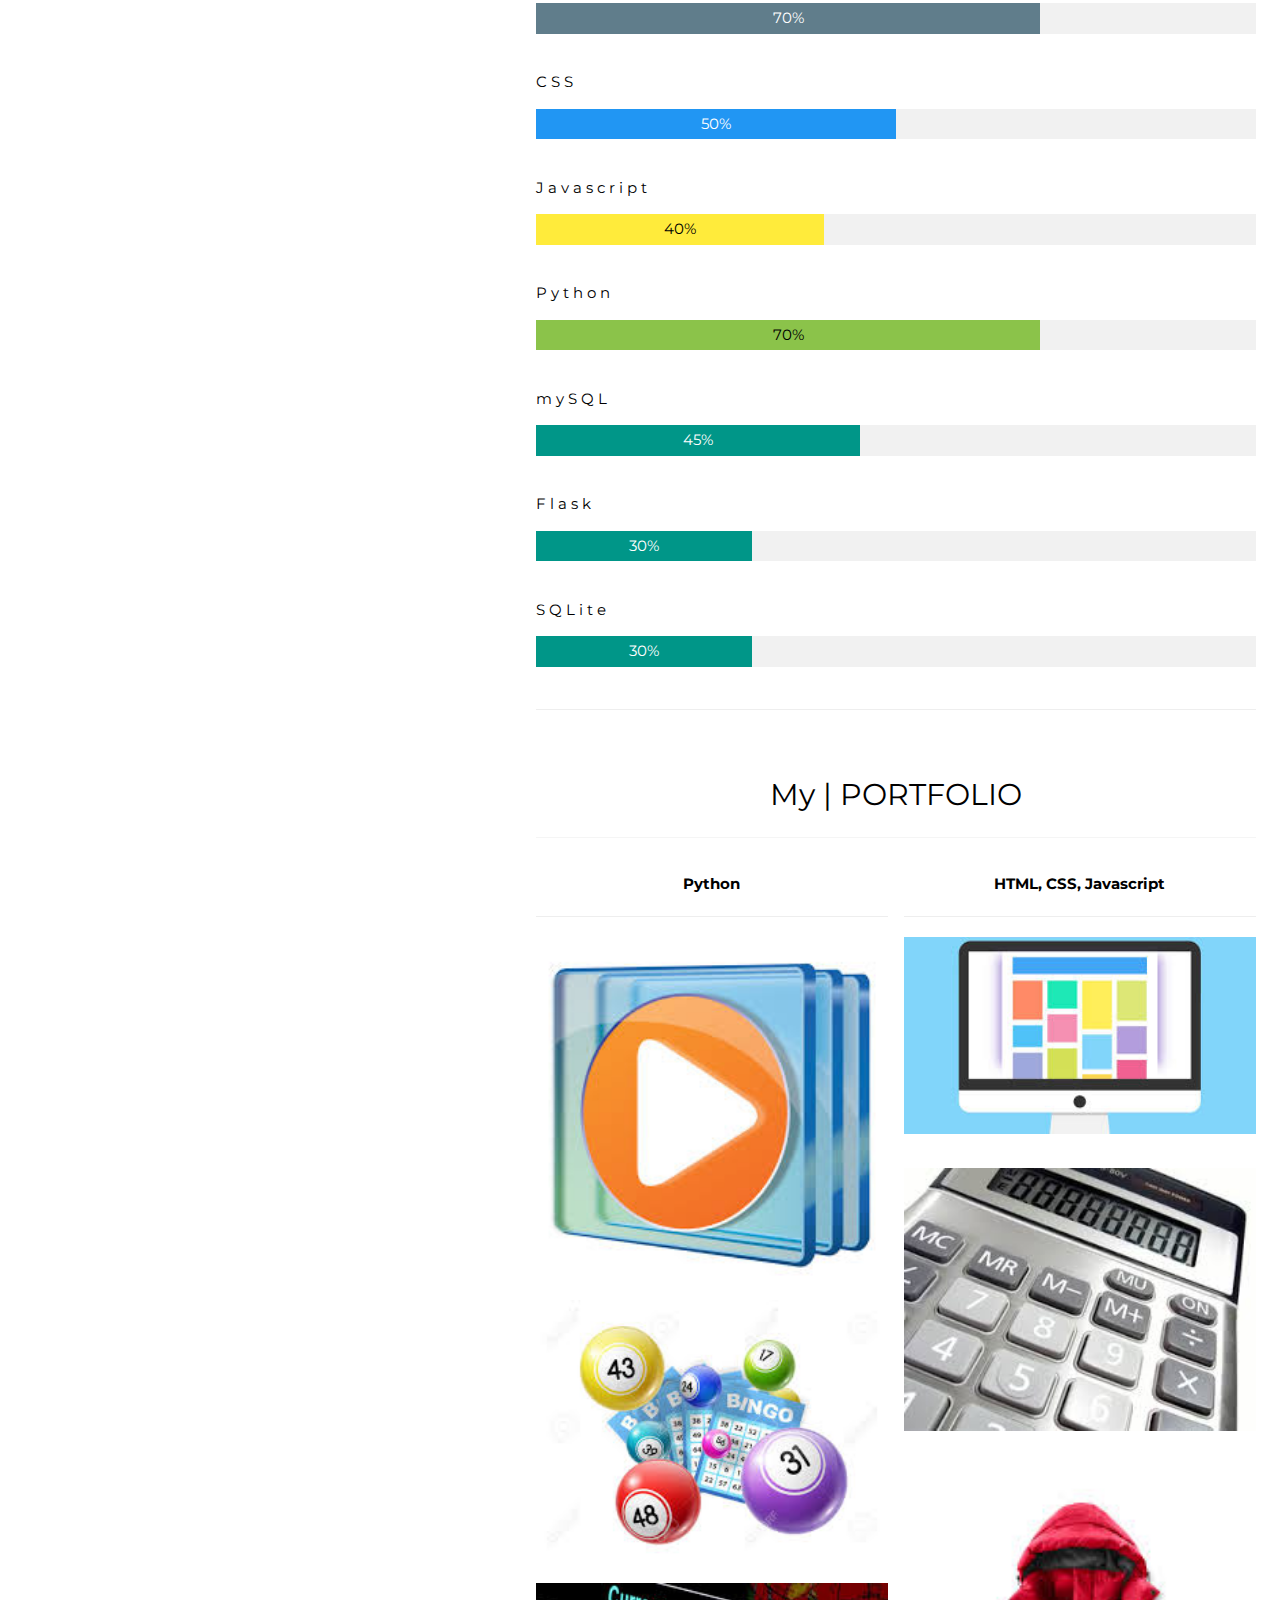
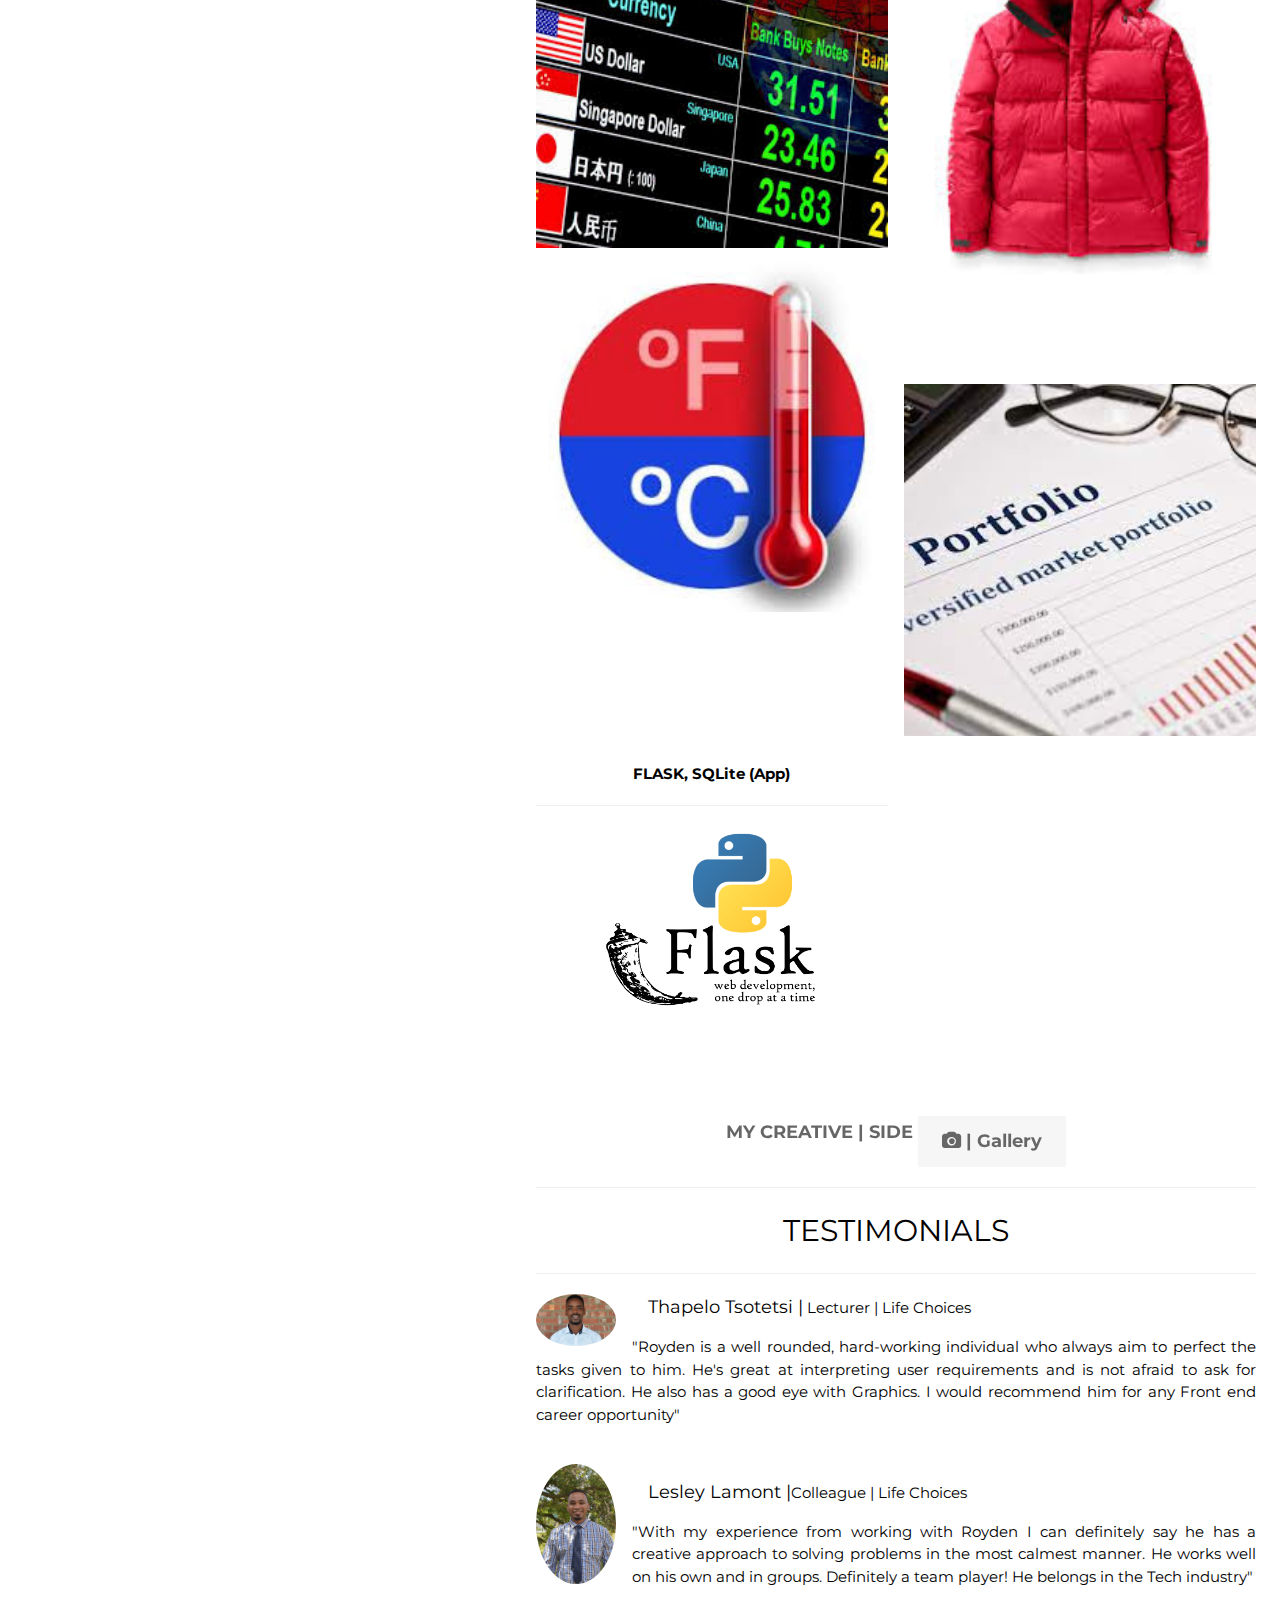
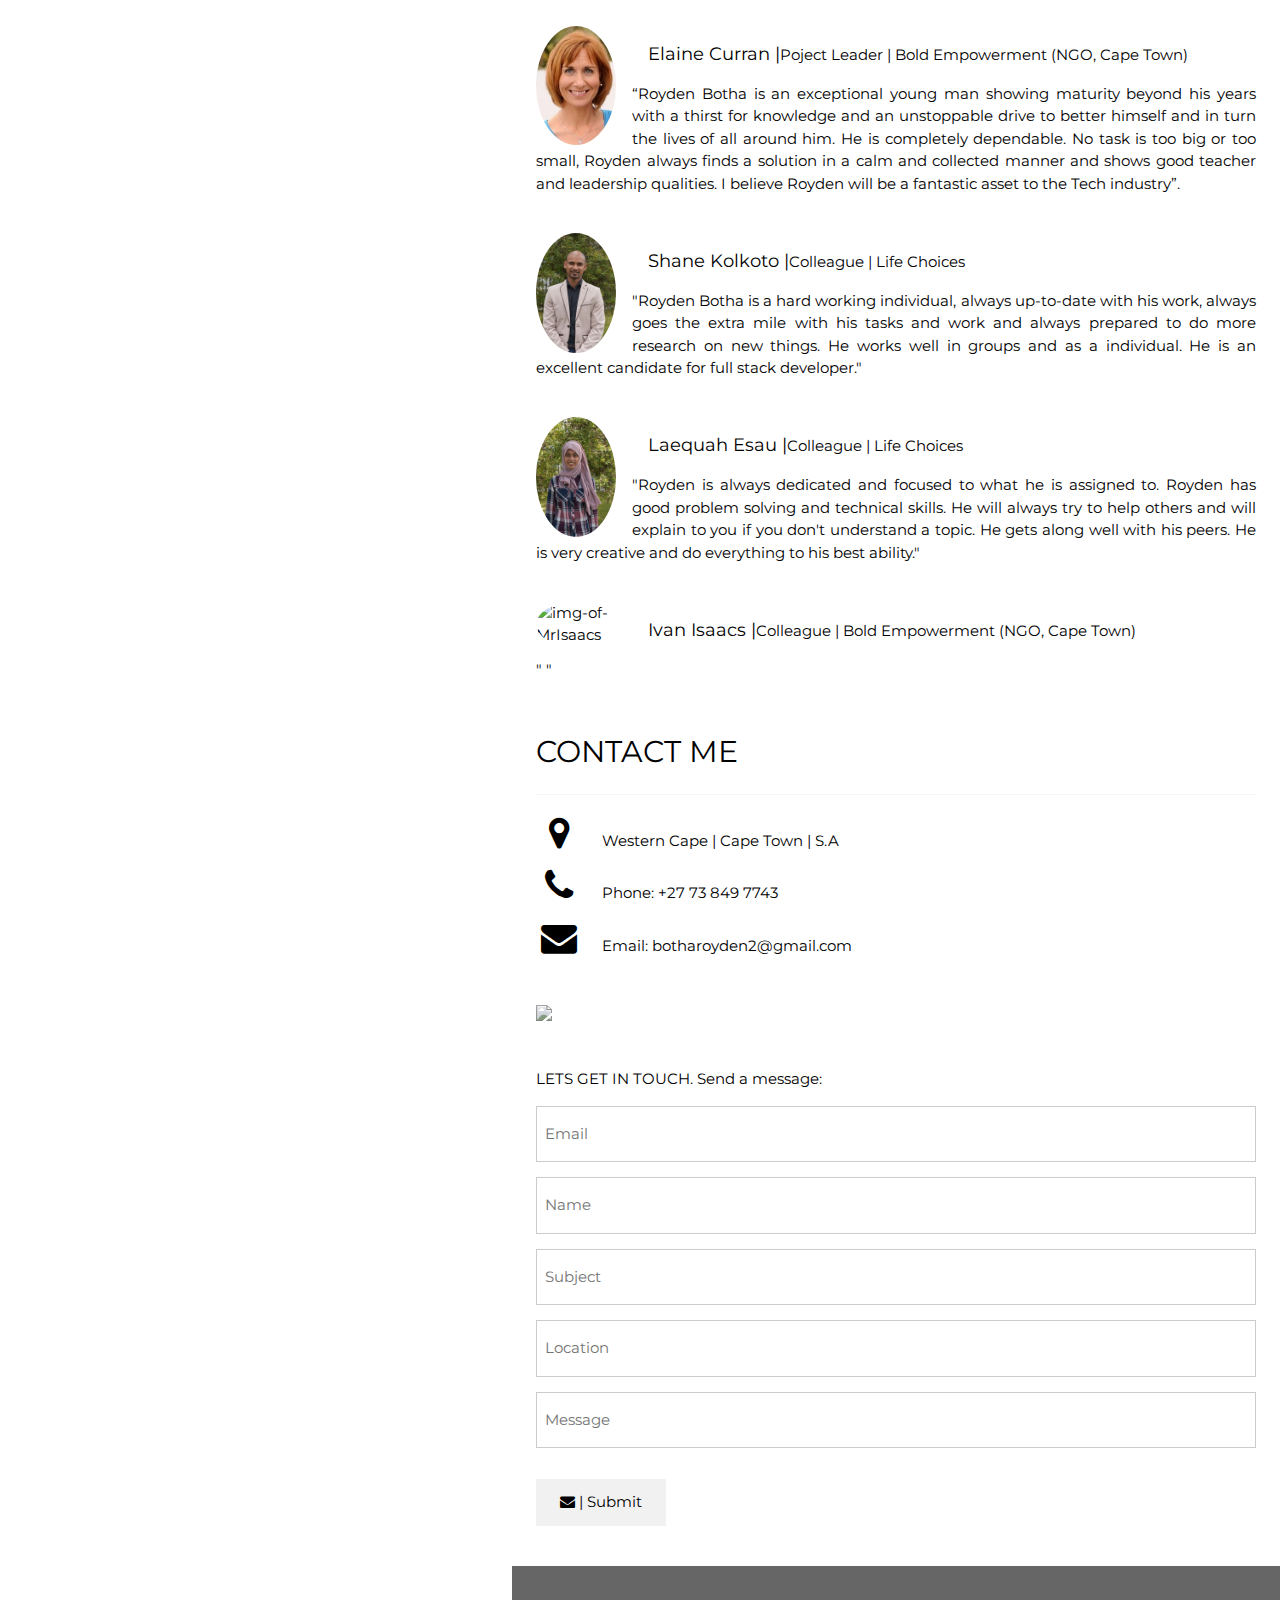
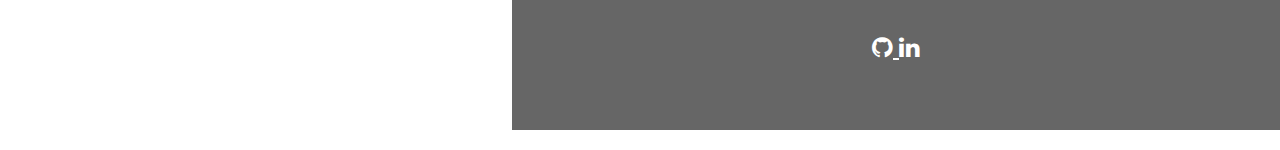
==== commit be21548d: "Updated the testimonial section" ====
--- a/index.html
+++ b/index.html
@@ -242,7 +242,7 @@
       He works well on his own and in groups. Definitely a team player! He belongs in the Tech industry"</p><br>
 
     <img src="images/testimonials/MsElaine-min.jpg" alt="img-of-Ms-Curran" class="w3-left w3-circle w3-margin-right" style="width:80px">
-    <p><span class="w3-large w3-text-black w3-margin-left">Elaine Curran |</span>Poject Leader | Bold Empowerment (NGO, Cape Town).</p>
+    <p><span class="w3-large w3-text-black w3-margin-left">Elaine Curran |</span>Poject Leader | Bold Empowerment (NGO, Cape Town)</p>
     <p> “Royden Botha is an exceptional young man showing maturity beyond his years with a thirst for knowledge and an 
       unstoppable drive to better himself and in turn the lives of all around him. 
       He is completely dependable. No task is too big or too small, Royden always finds a solution in a calm and 
@@ -267,7 +267,7 @@
        He gets along well with his peers. He is very creative and do everything to his best ability."</p><br>
   
     <img src="images/testimonials/" alt="img-of-MrIsaacs" class="w3-left w3-circle w3-margin-right" style="width:80px">
-    <p><span class="w3-large w3-text-black w3-margin-left">Ivan Isaacs |</span>Colleague | Life Choices</p>
+    <p><span class="w3-large w3-text-black w3-margin-left">Ivan Isaacs |</span>Colleague | Bold Empowerment (NGO, Cape Town)</p>
     <p> "
       "</p><br>
   
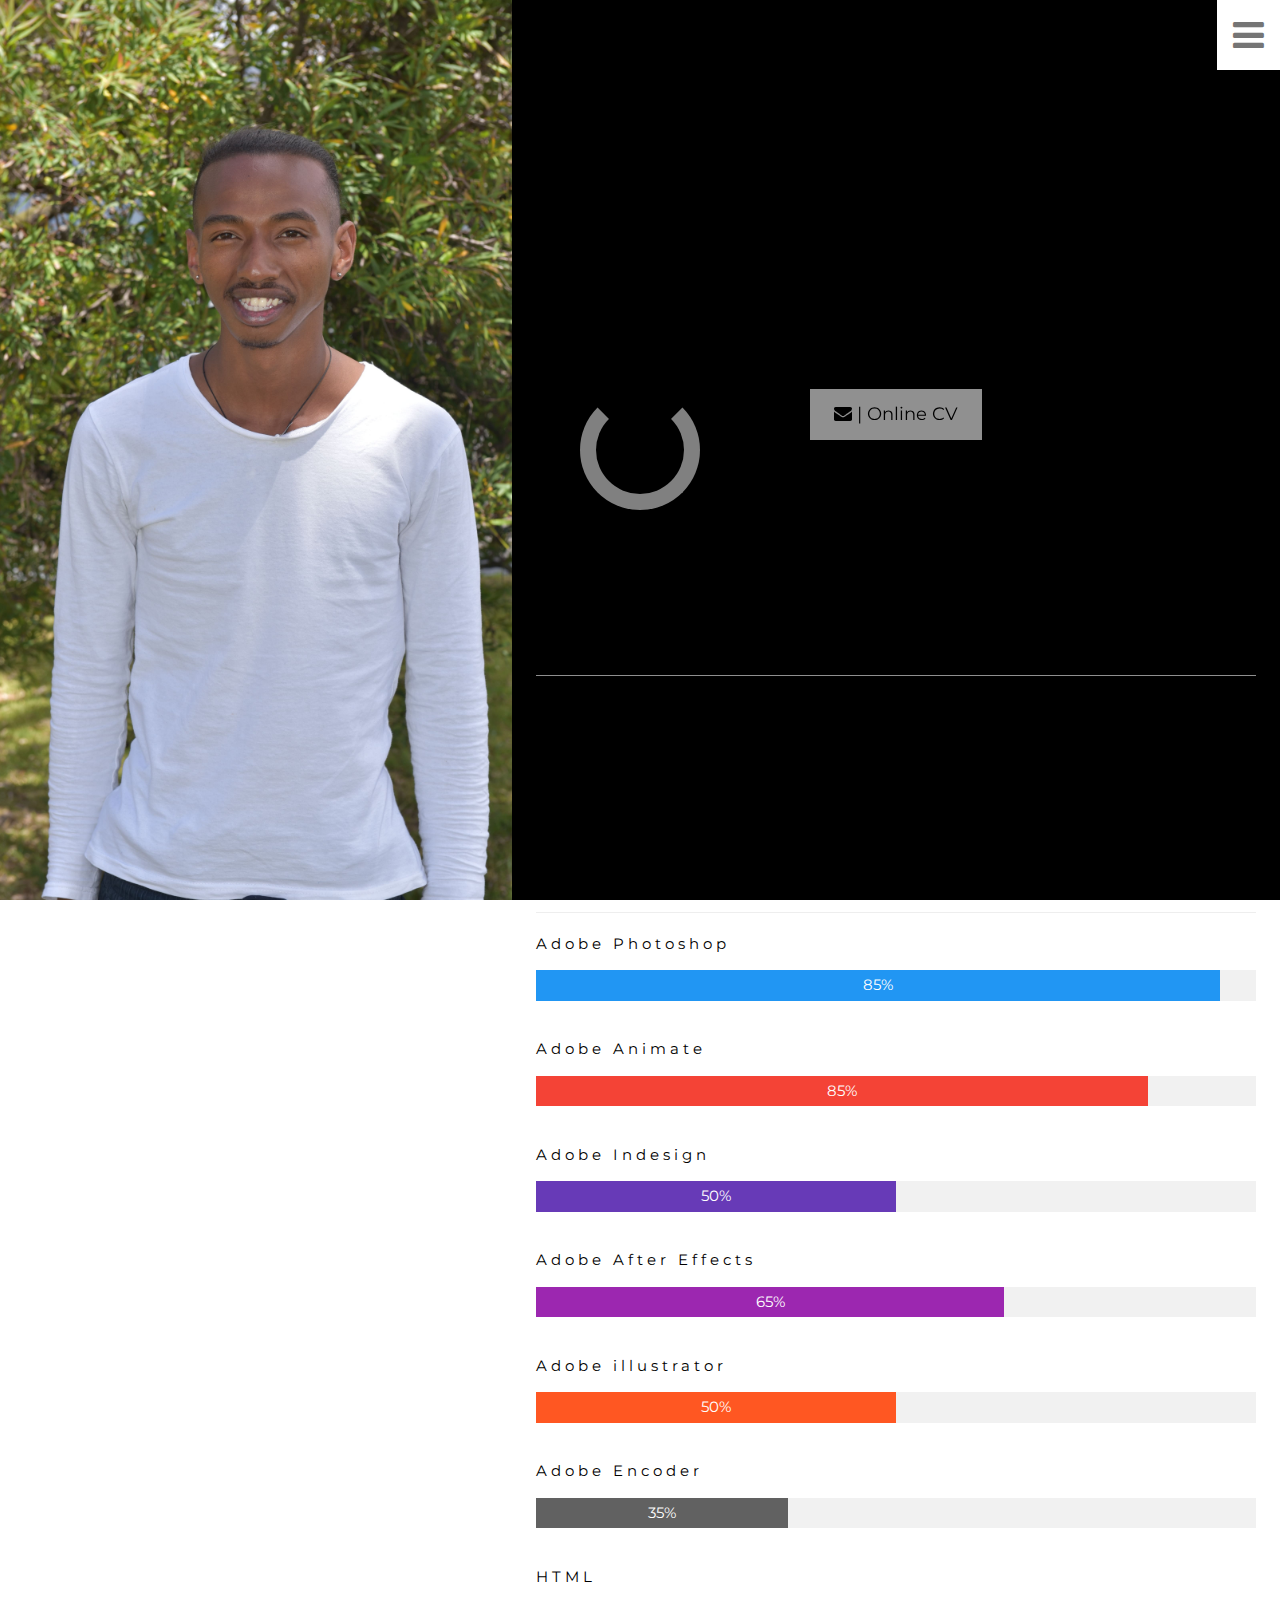
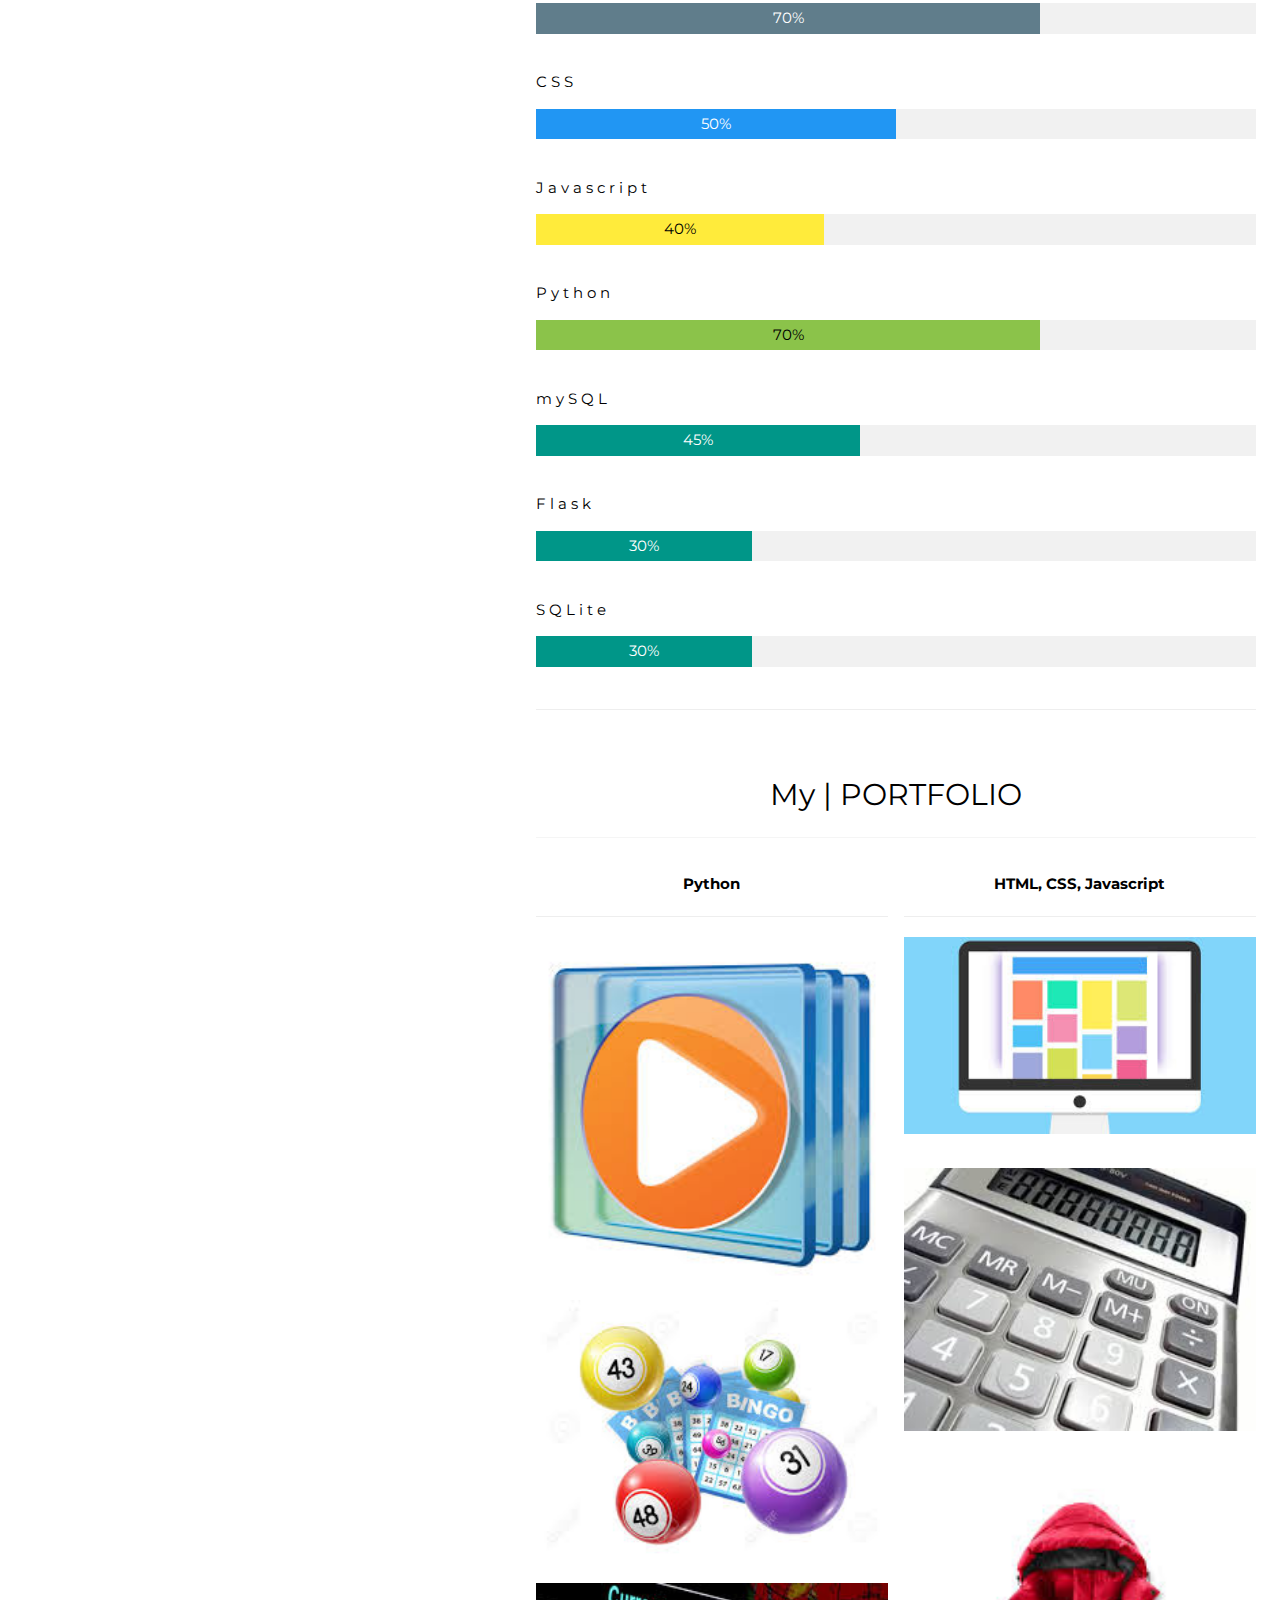
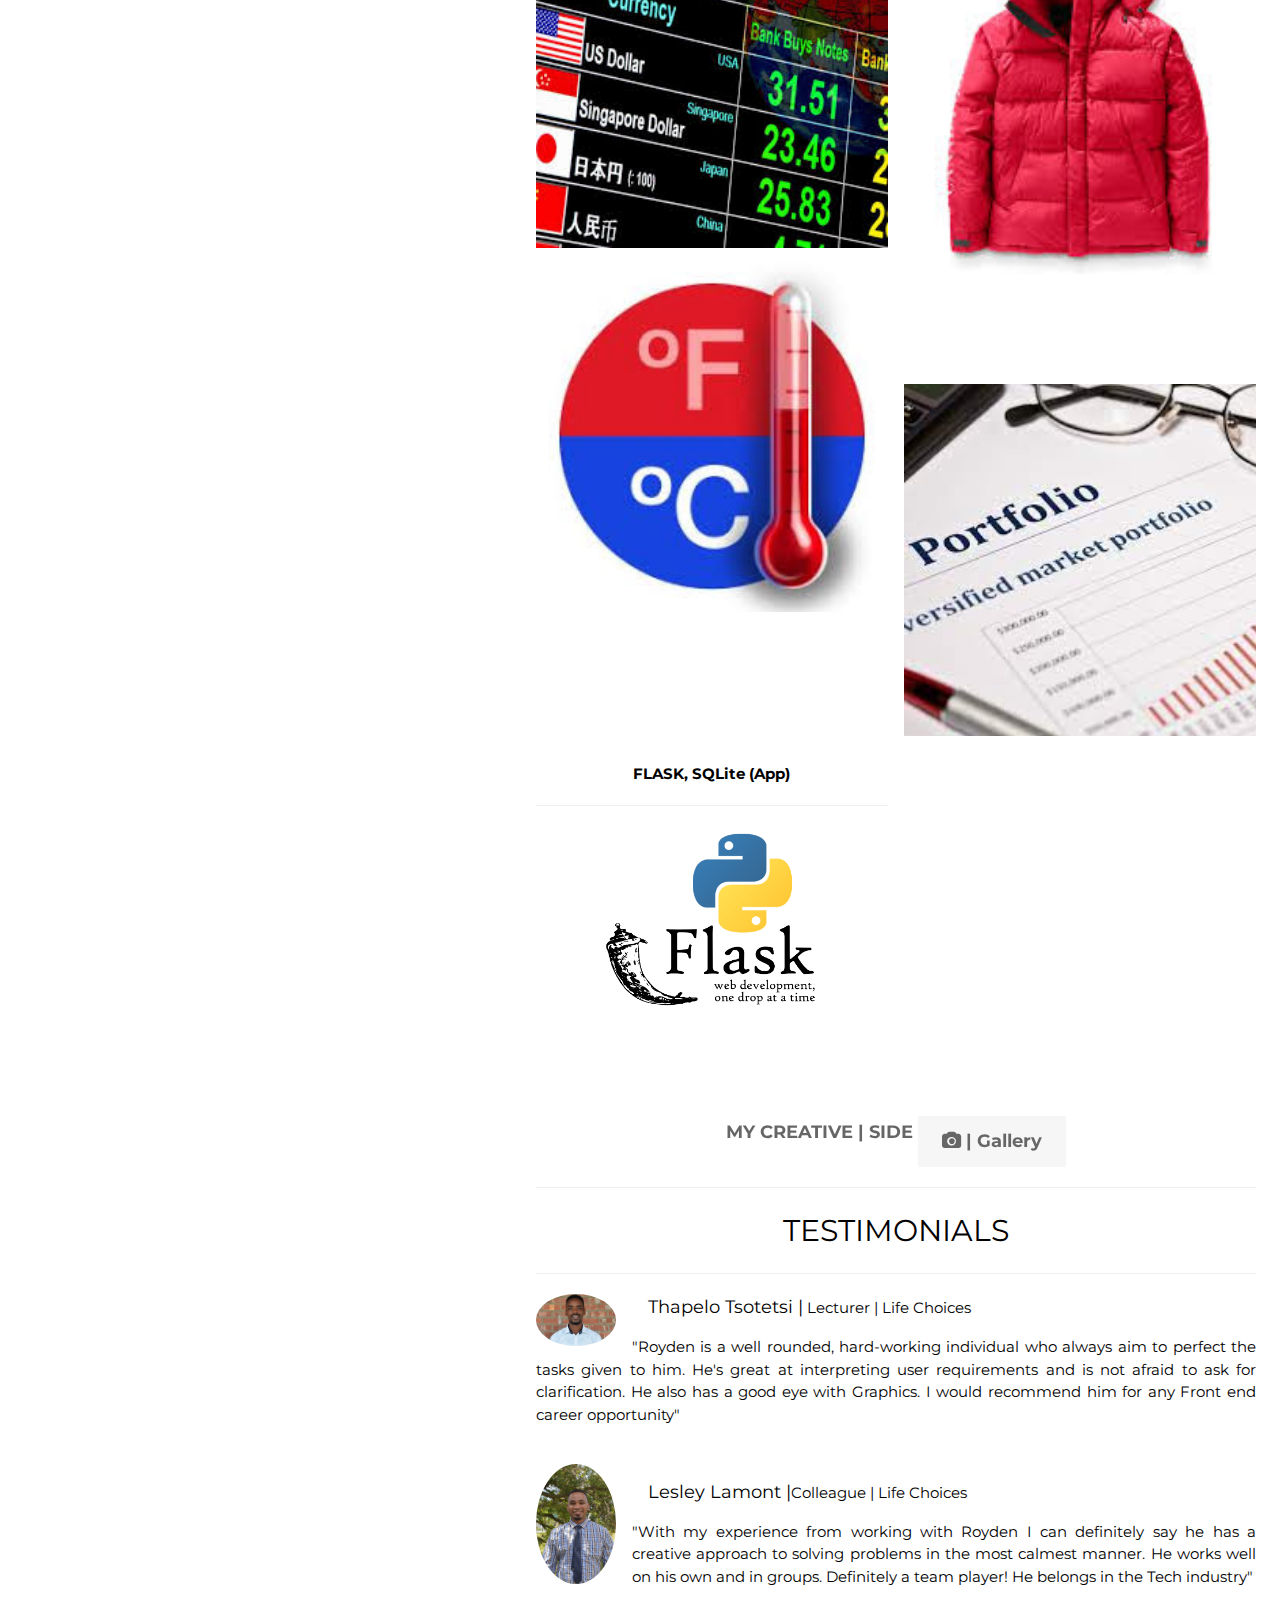
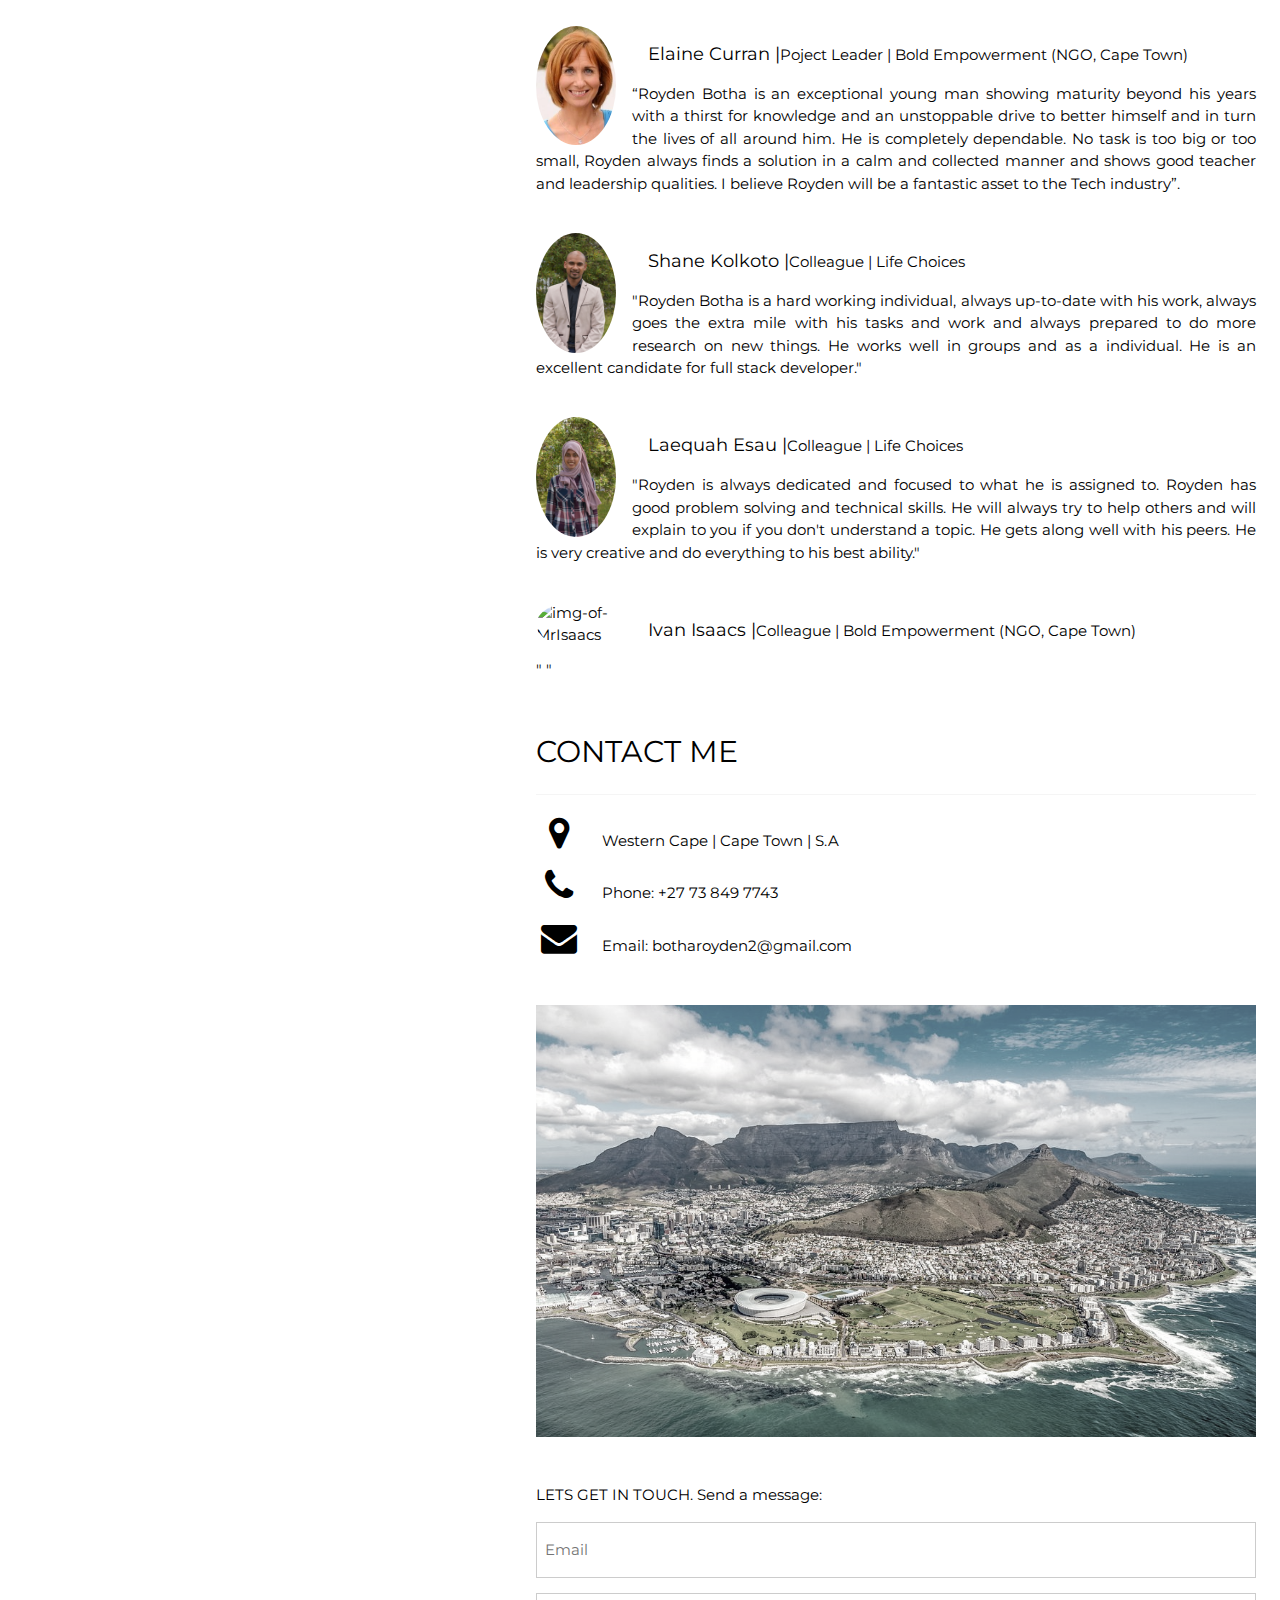
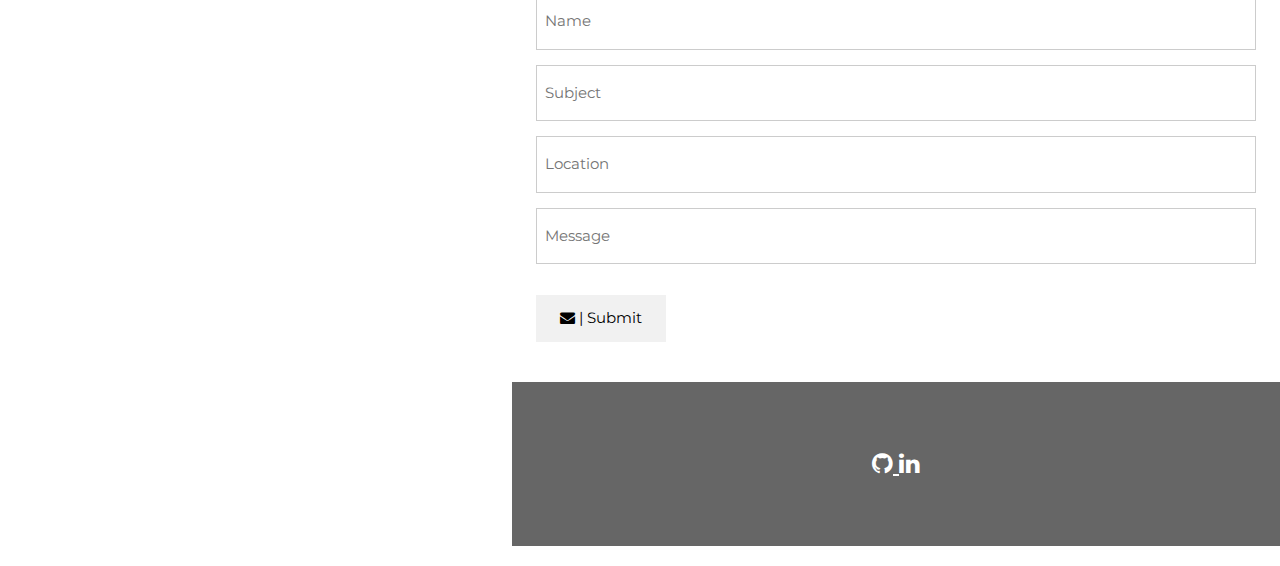
==== commit 8629a785: "Updated the Cape Town image" ====
--- a/index.html
+++ b/index.html
@@ -282,7 +282,7 @@
     </div>
     
     <!-- Image of location/map -->
-    <img src="images/cape-town.jpeg" class="w3-image w3-greyscale" style="width:100%;margin:32px 0">
+    <img src="images/cape-town-min.jpeg" class="w3-image w3-greyscale" style="width:100%;margin:32px 0">
    
     <p>LETS GET IN TOUCH. Send a message: </p>
       <form action="https://formspree.io/f/xvodpyvg" method="POST" target="_">
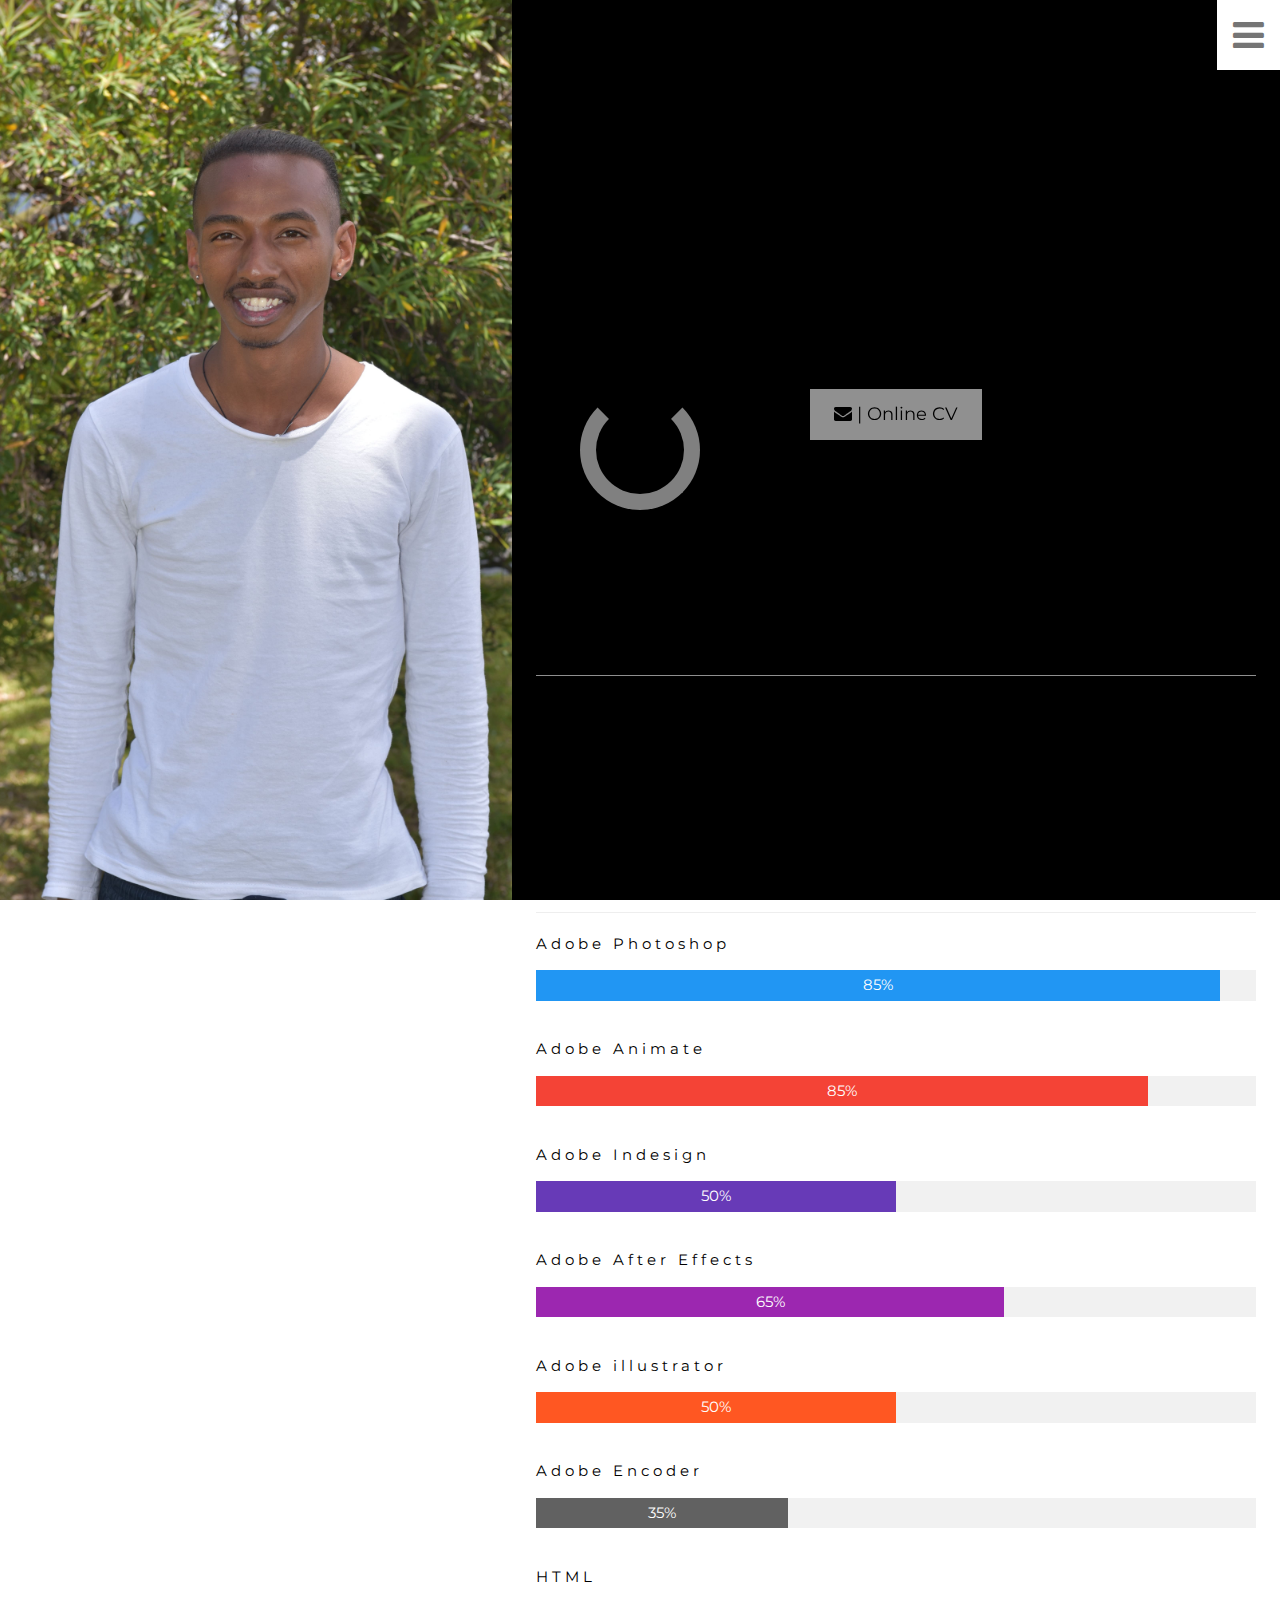
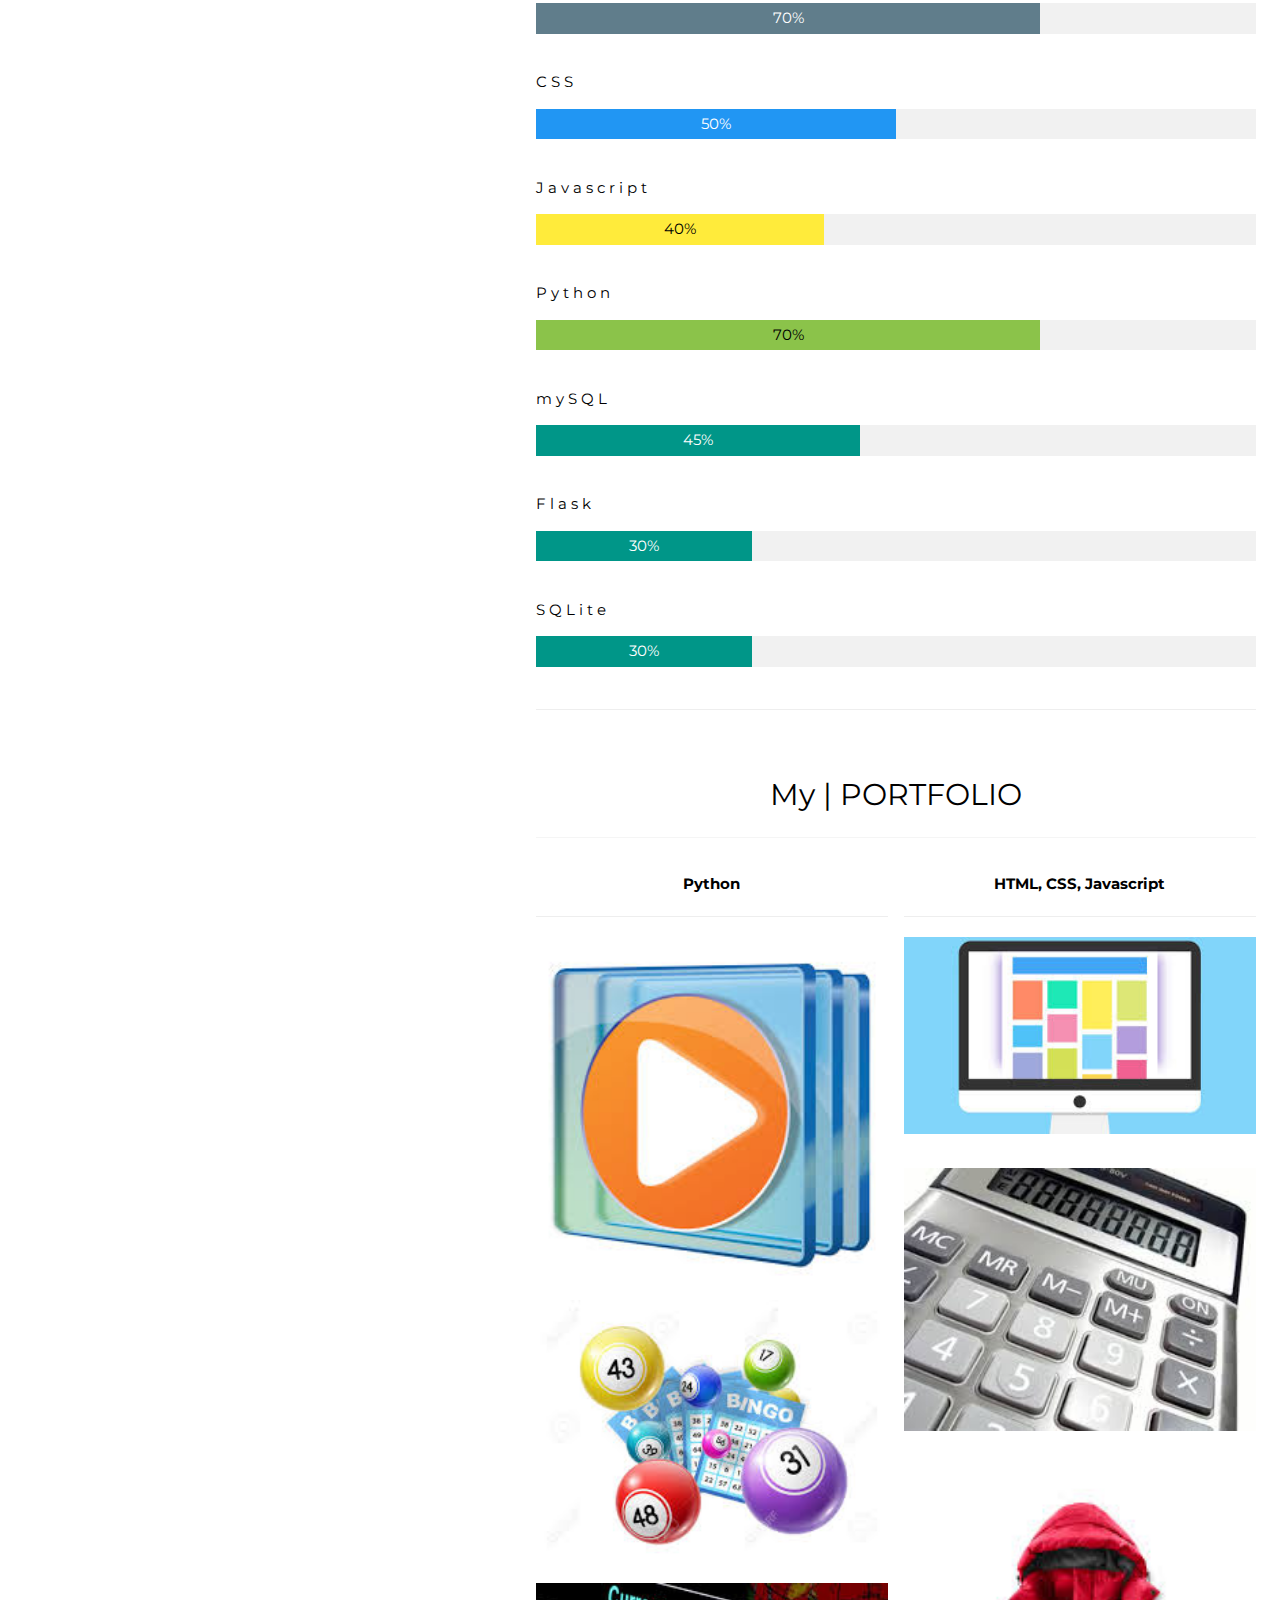
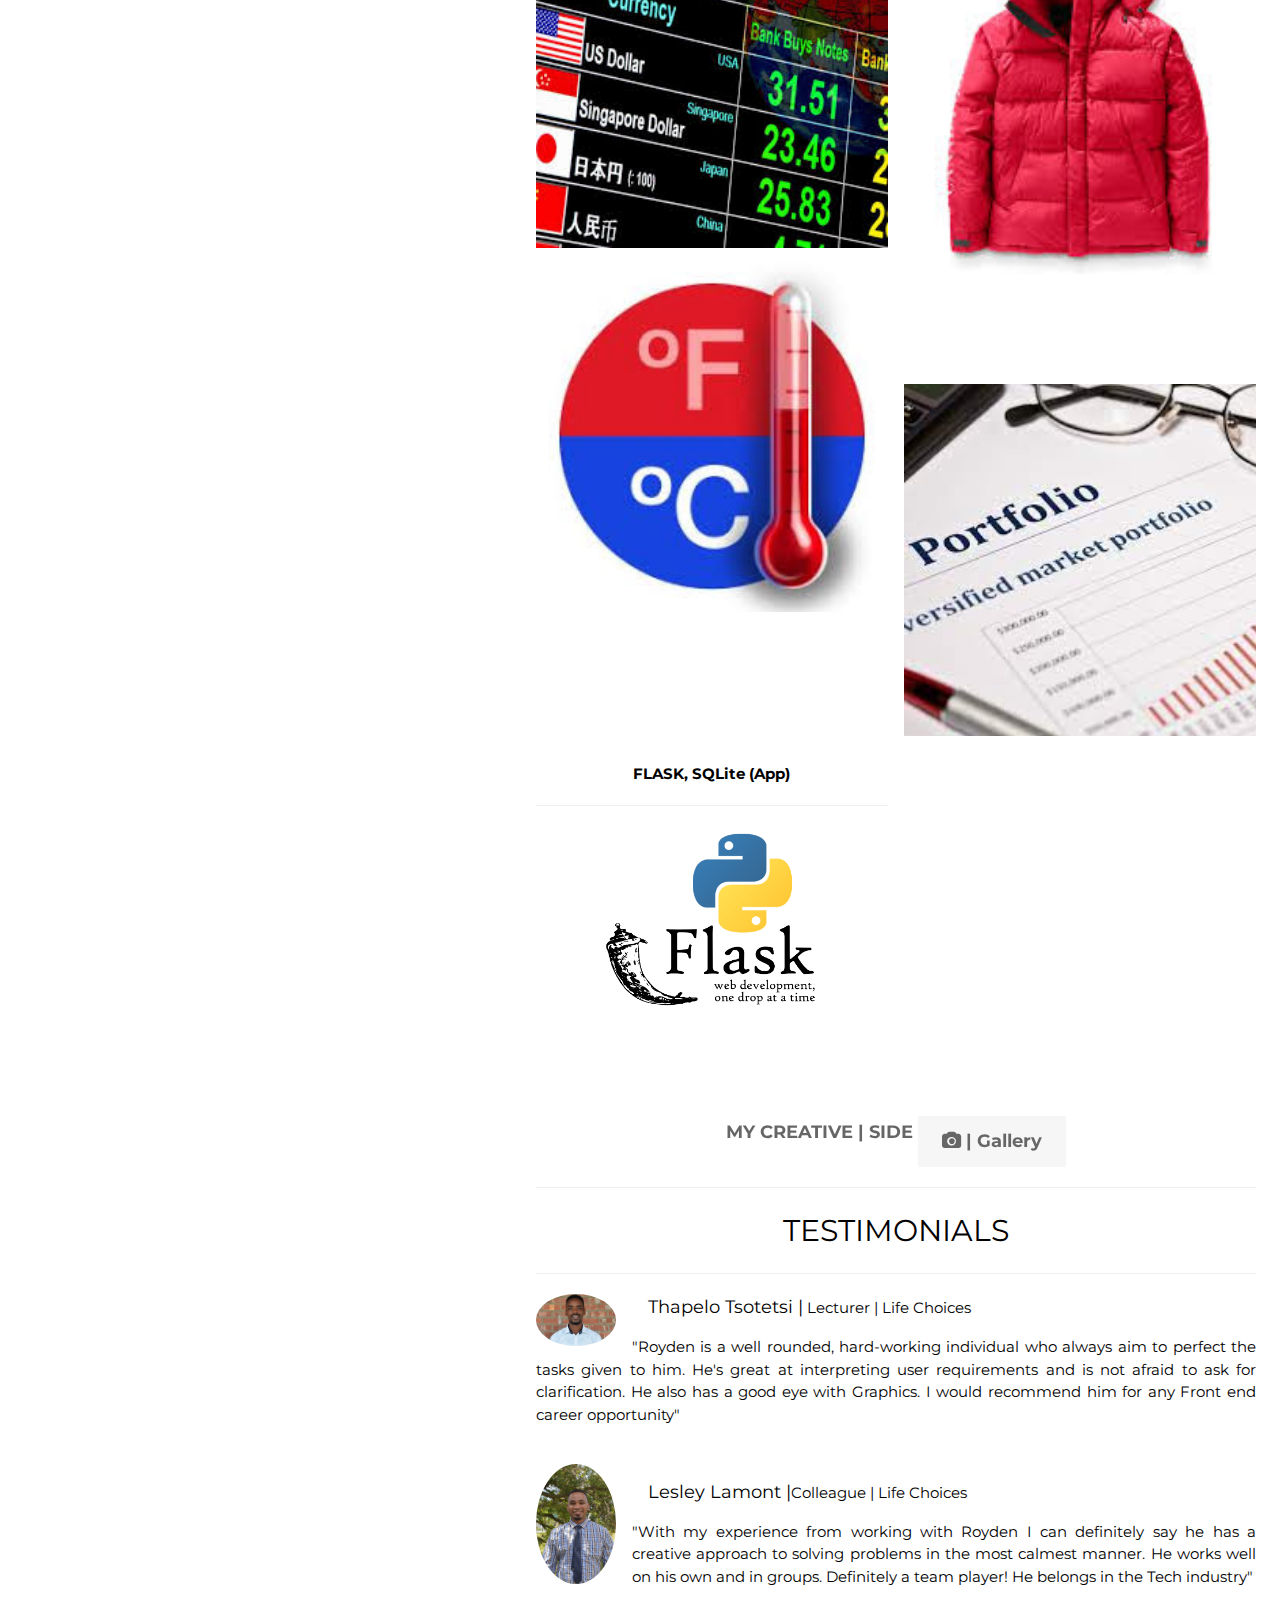
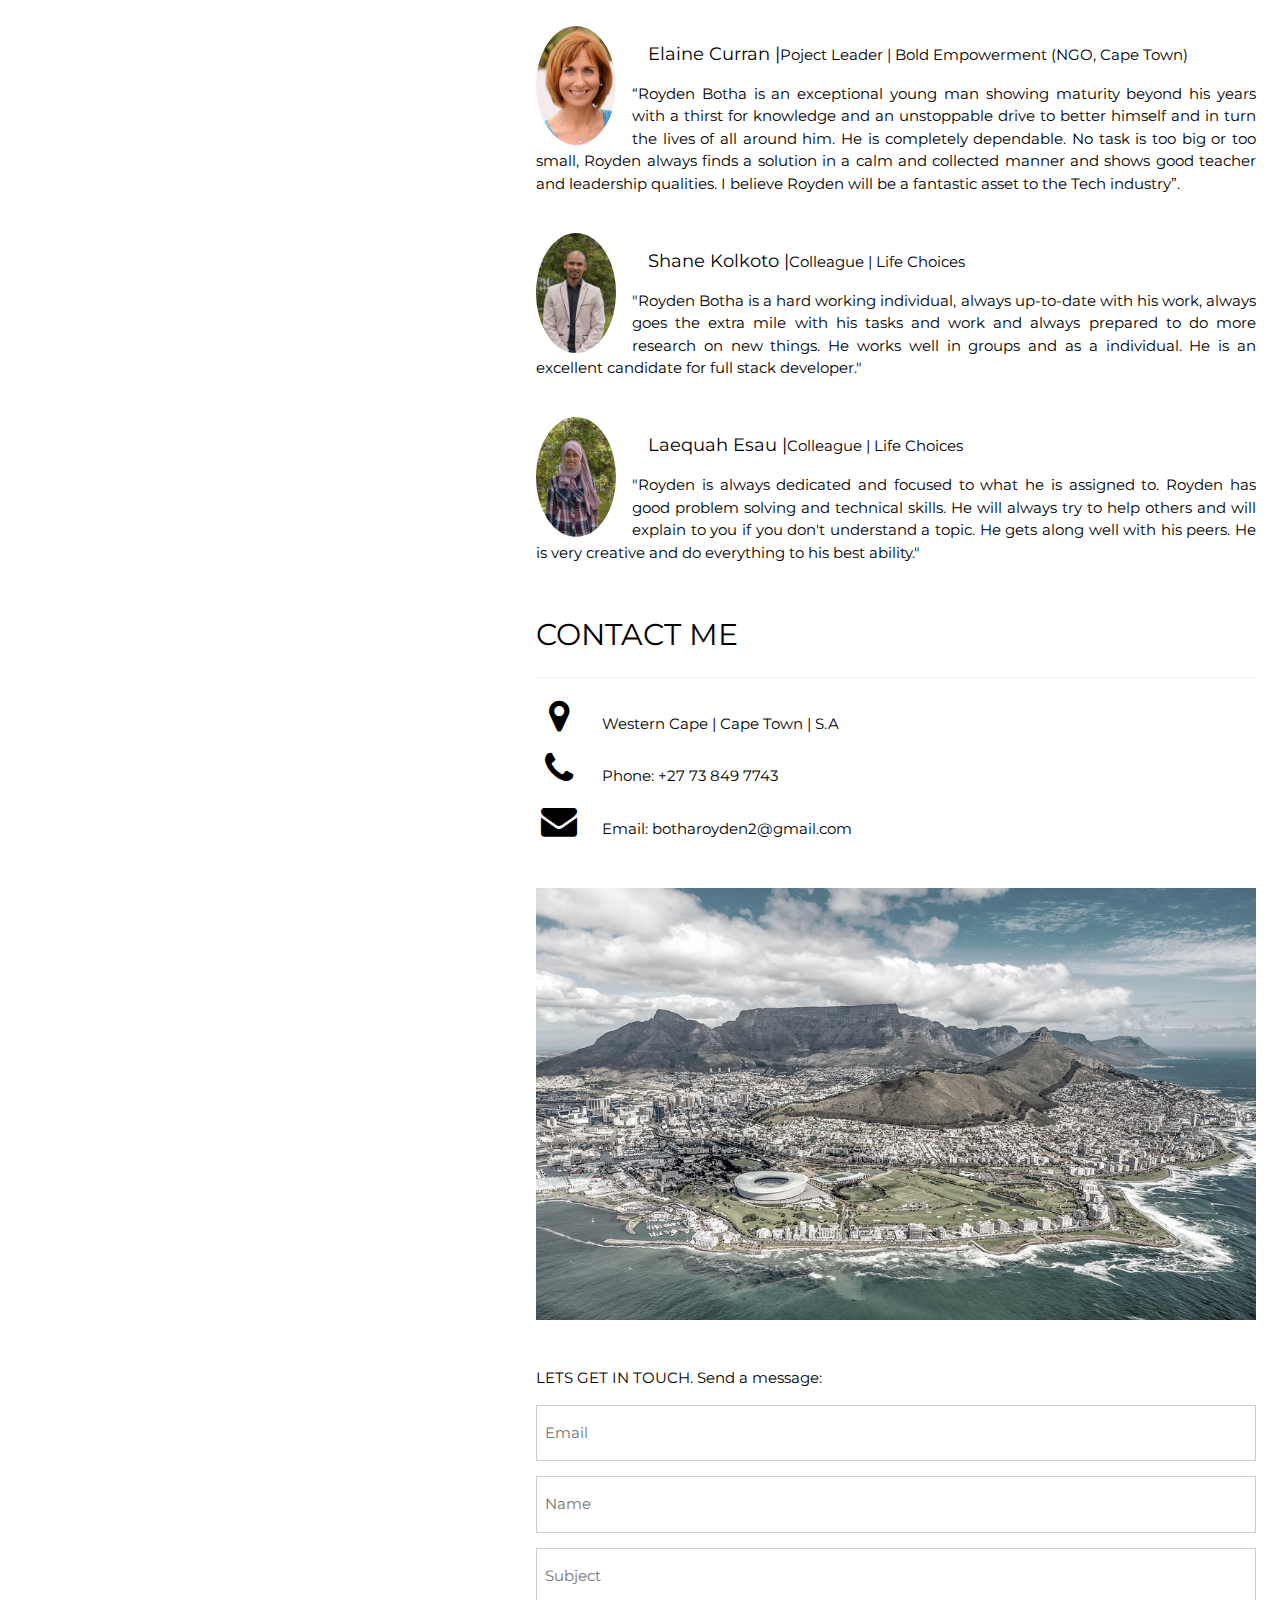
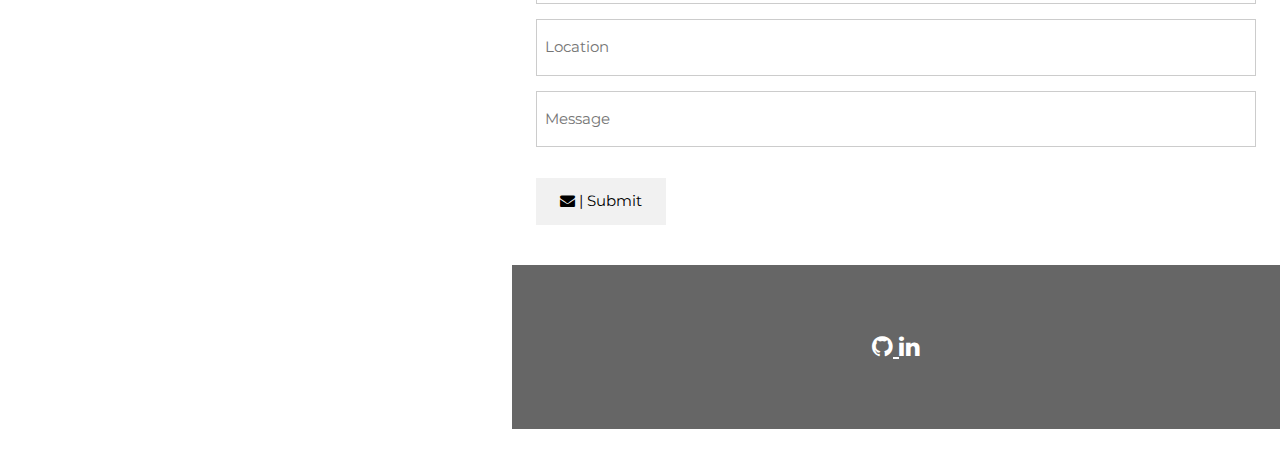
==== commit 4afa0037: "Commented out a quote in the testimonial section for the time being" ====
--- a/index.html
+++ b/index.html
@@ -266,10 +266,10 @@
        He will always try to help others and will explain to you if you don't understand a topic.
        He gets along well with his peers. He is very creative and do everything to his best ability."</p><br>
   
-    <img src="images/testimonials/" alt="img-of-MrIsaacs" class="w3-left w3-circle w3-margin-right" style="width:80px">
+    <!-- <img src="images/testimonials/" alt="img-of-MrIsaacs" class="w3-left w3-circle w3-margin-right" style="width:80px">
     <p><span class="w3-large w3-text-black w3-margin-left">Ivan Isaacs |</span>Colleague | Bold Empowerment (NGO, Cape Town)</p>
     <p> "
-      "</p><br>
+      "</p><br> -->
   
   <!-- Contact Section -->
 <div id="contact" style="margin-bottom:64px">
--- a/preloader.css
+++ b/preloader.css
@@ -7,7 +7,7 @@
     right: 0;
     height: 100vh;
     background-color: black;
-    animation: disappear 5s linear forwards;
+    animation: disappear 9s linear forwards;
     display: flex;
     justify-content: center;
     align-items: center;
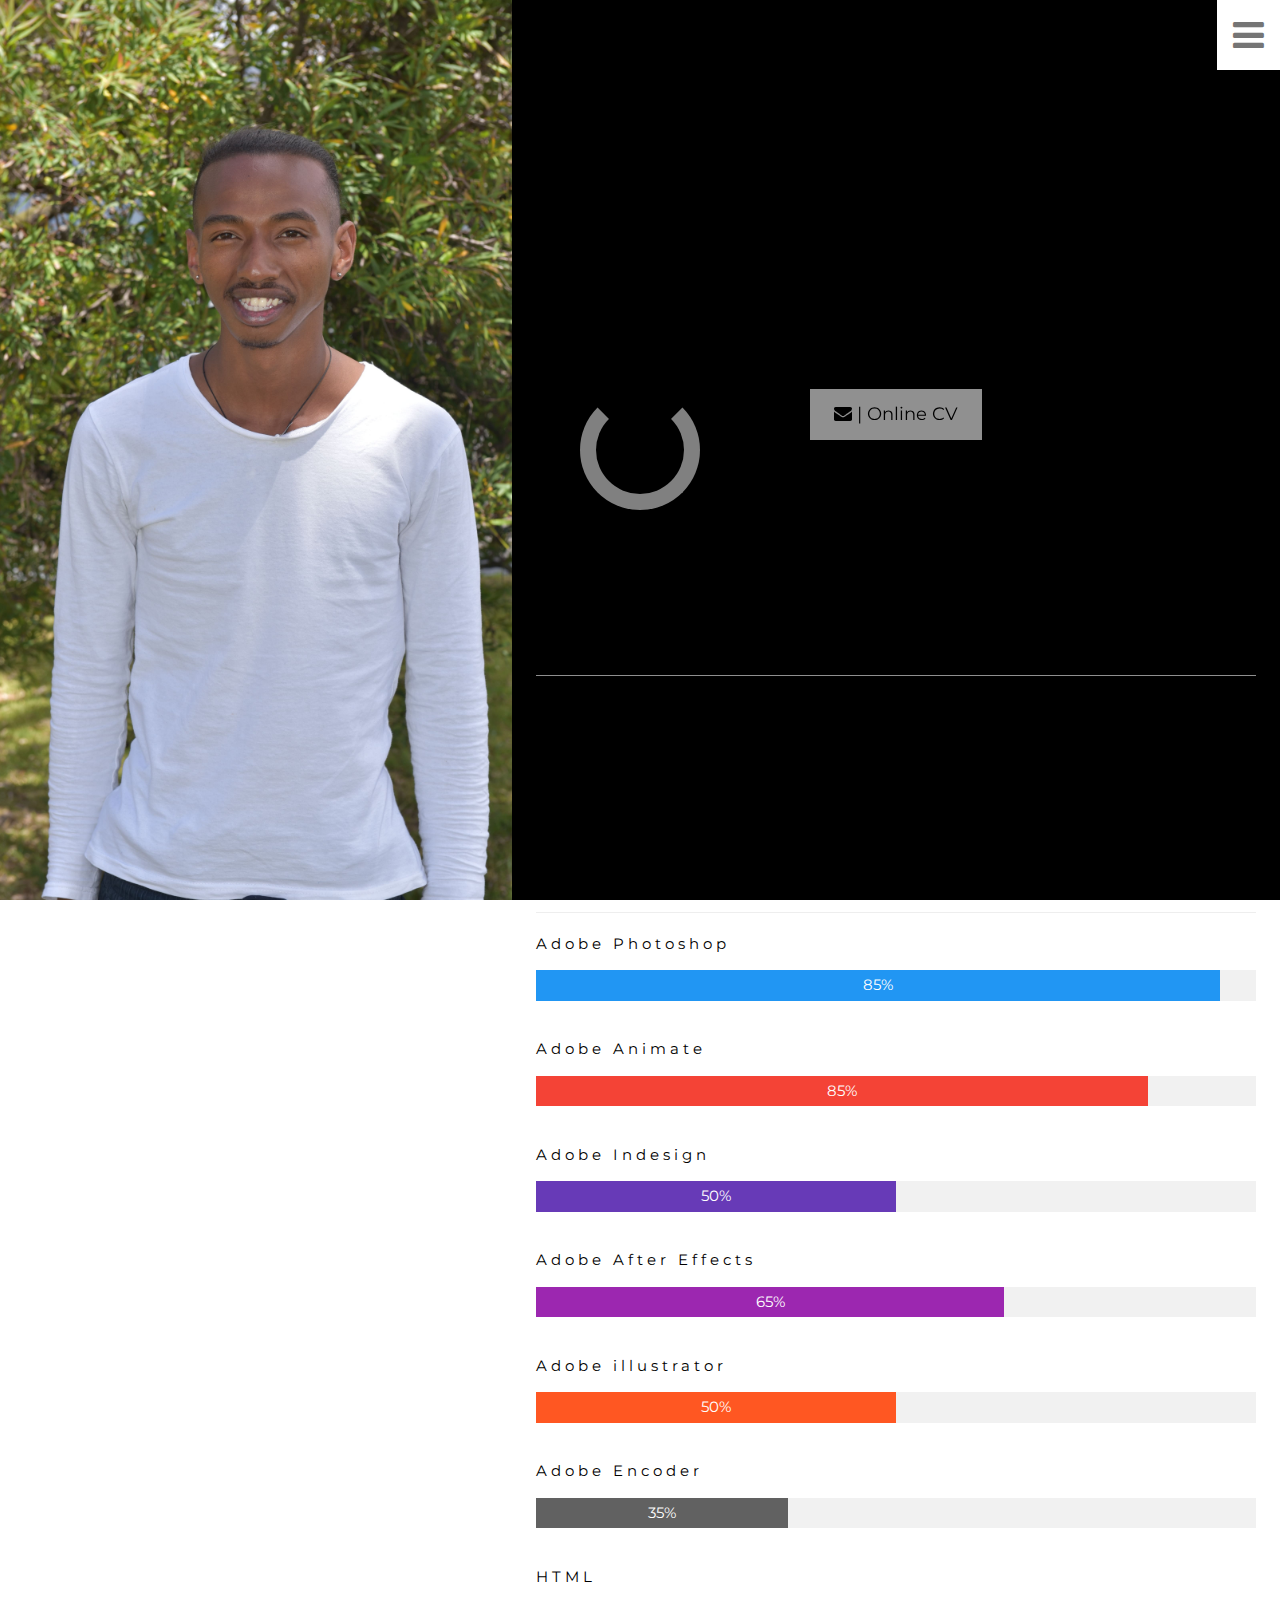
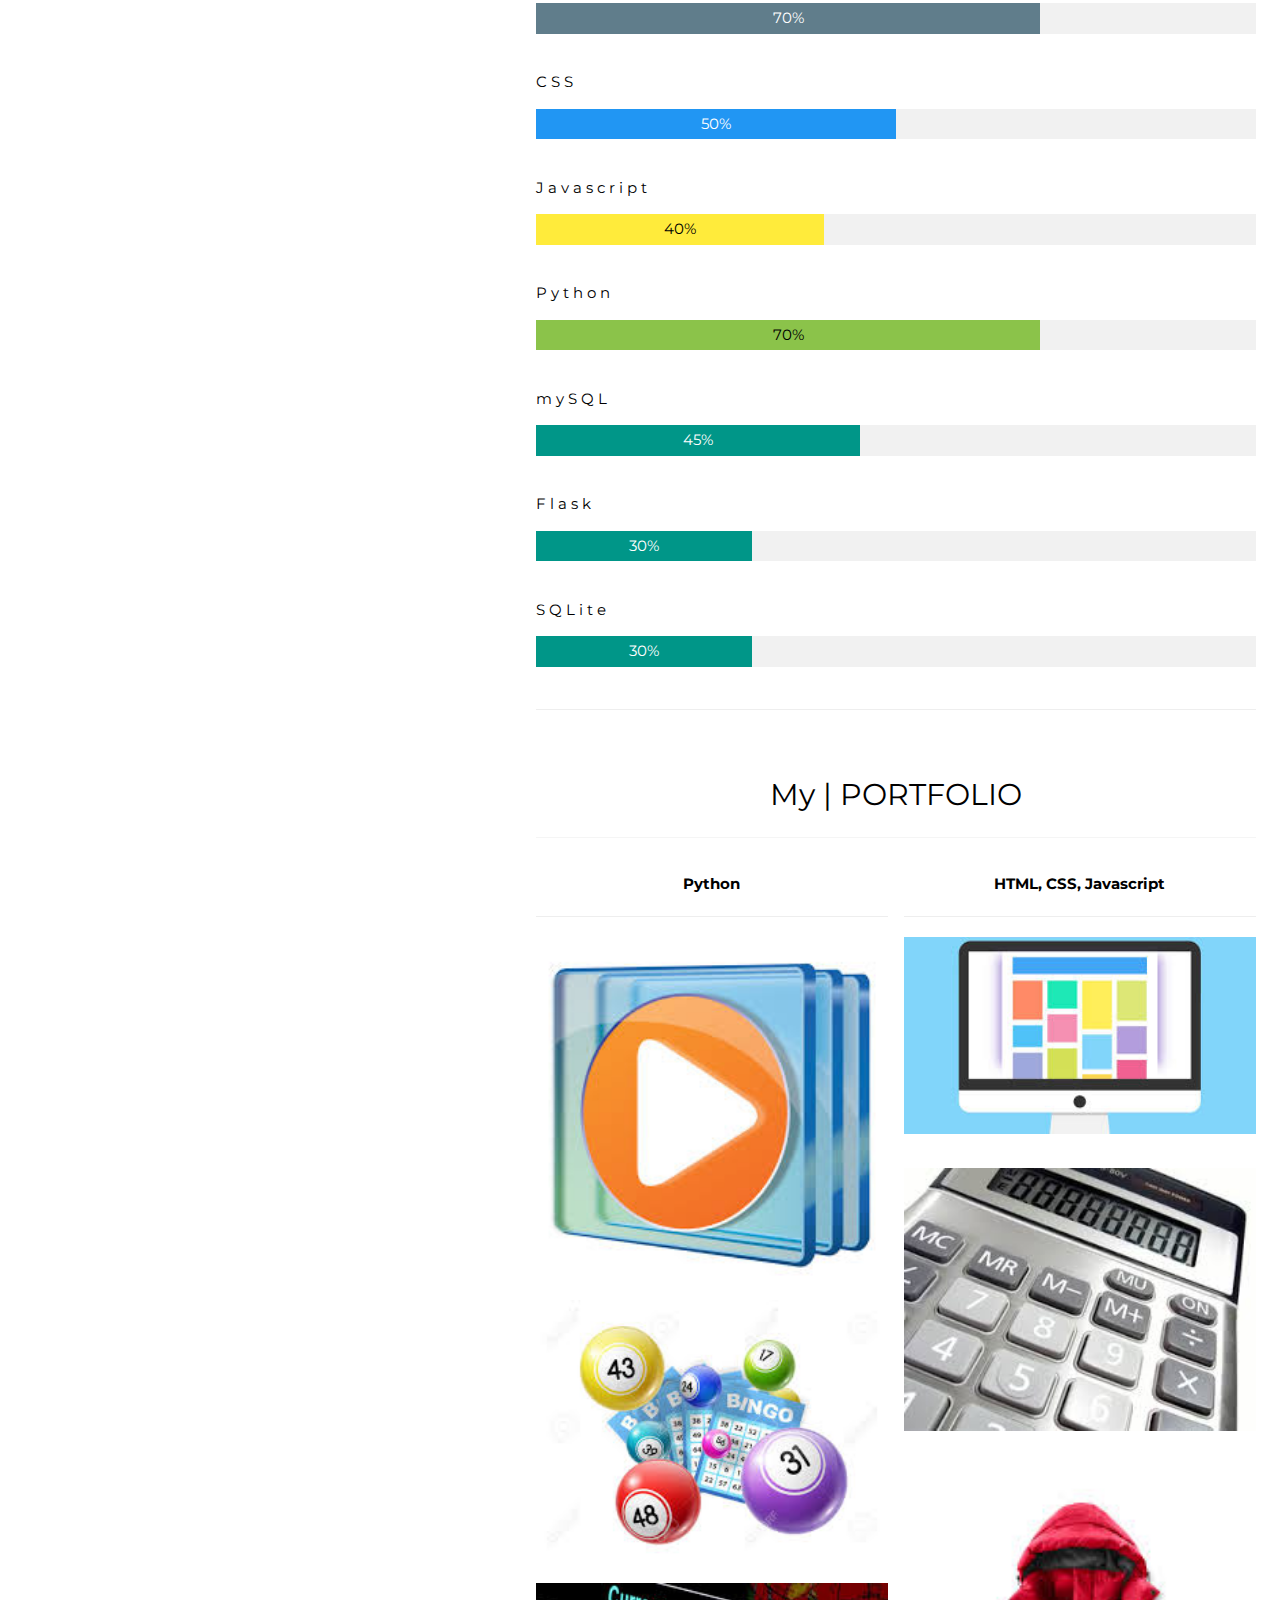
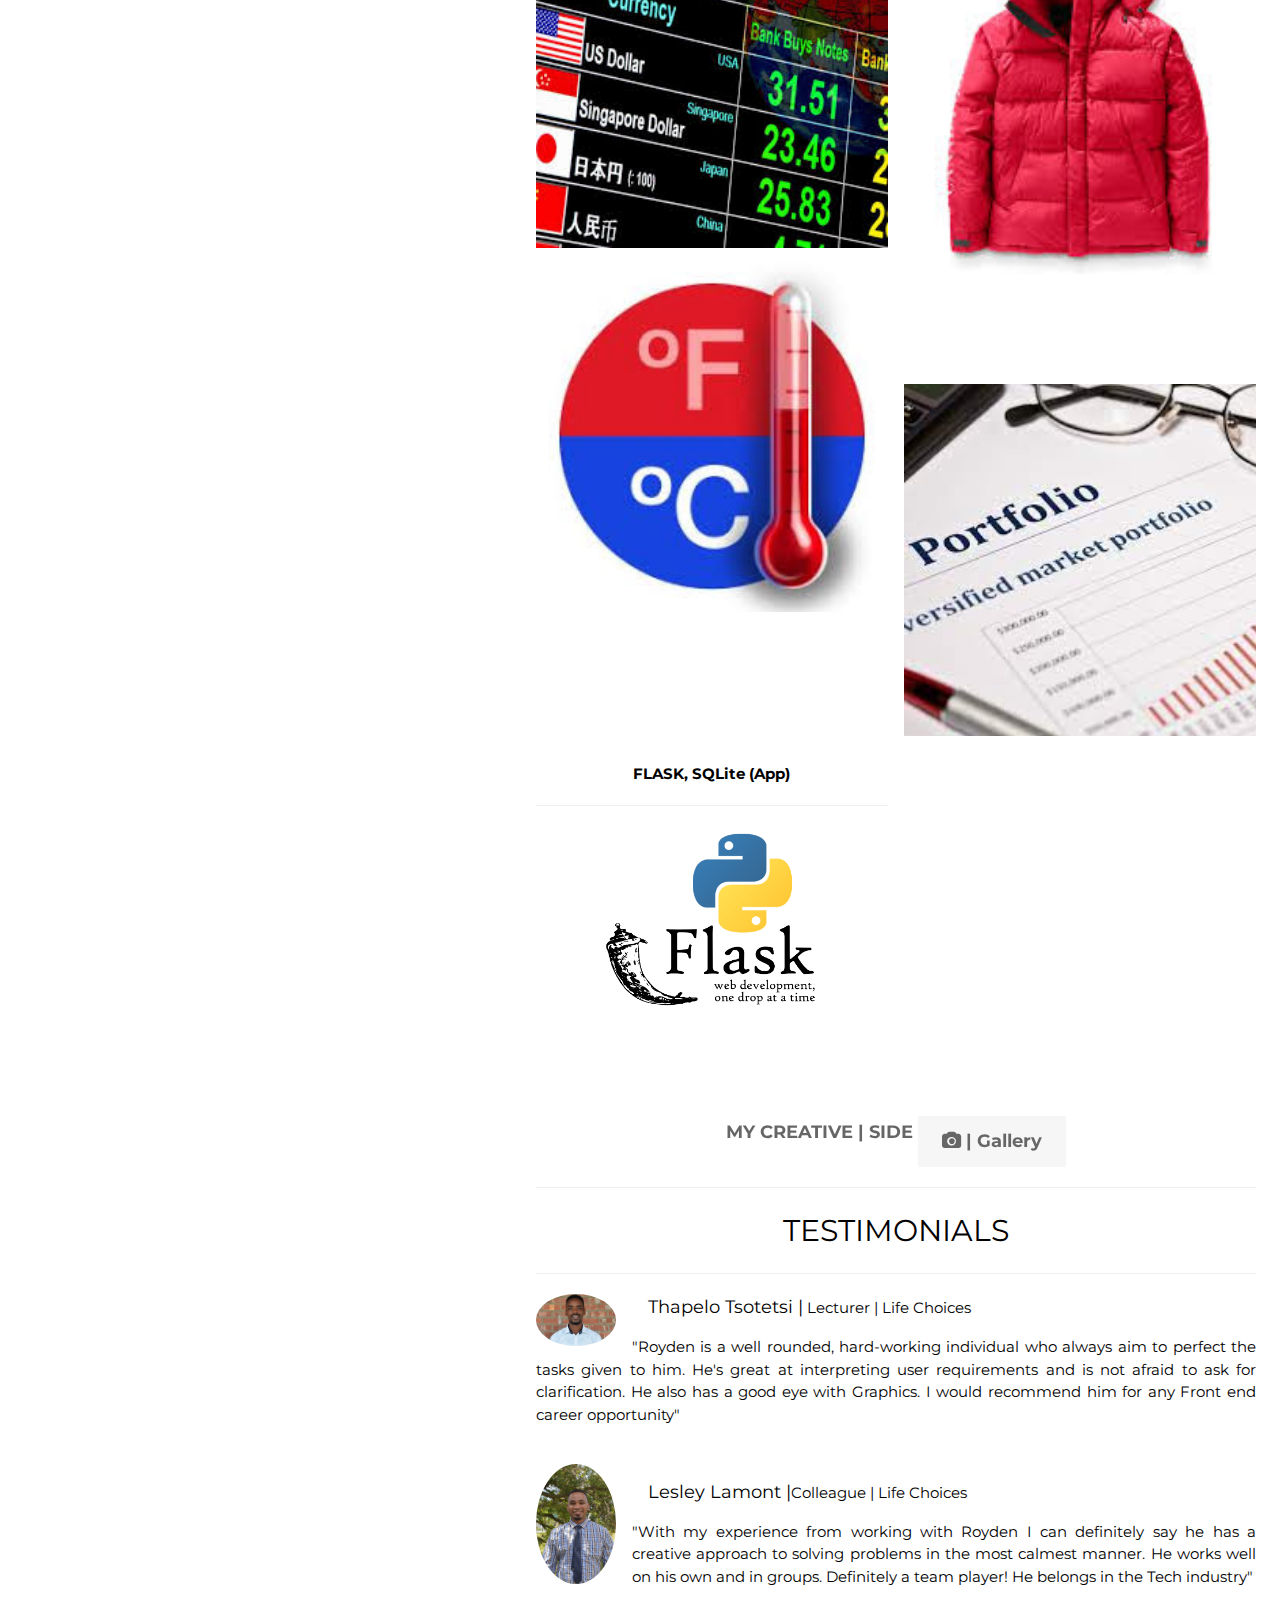
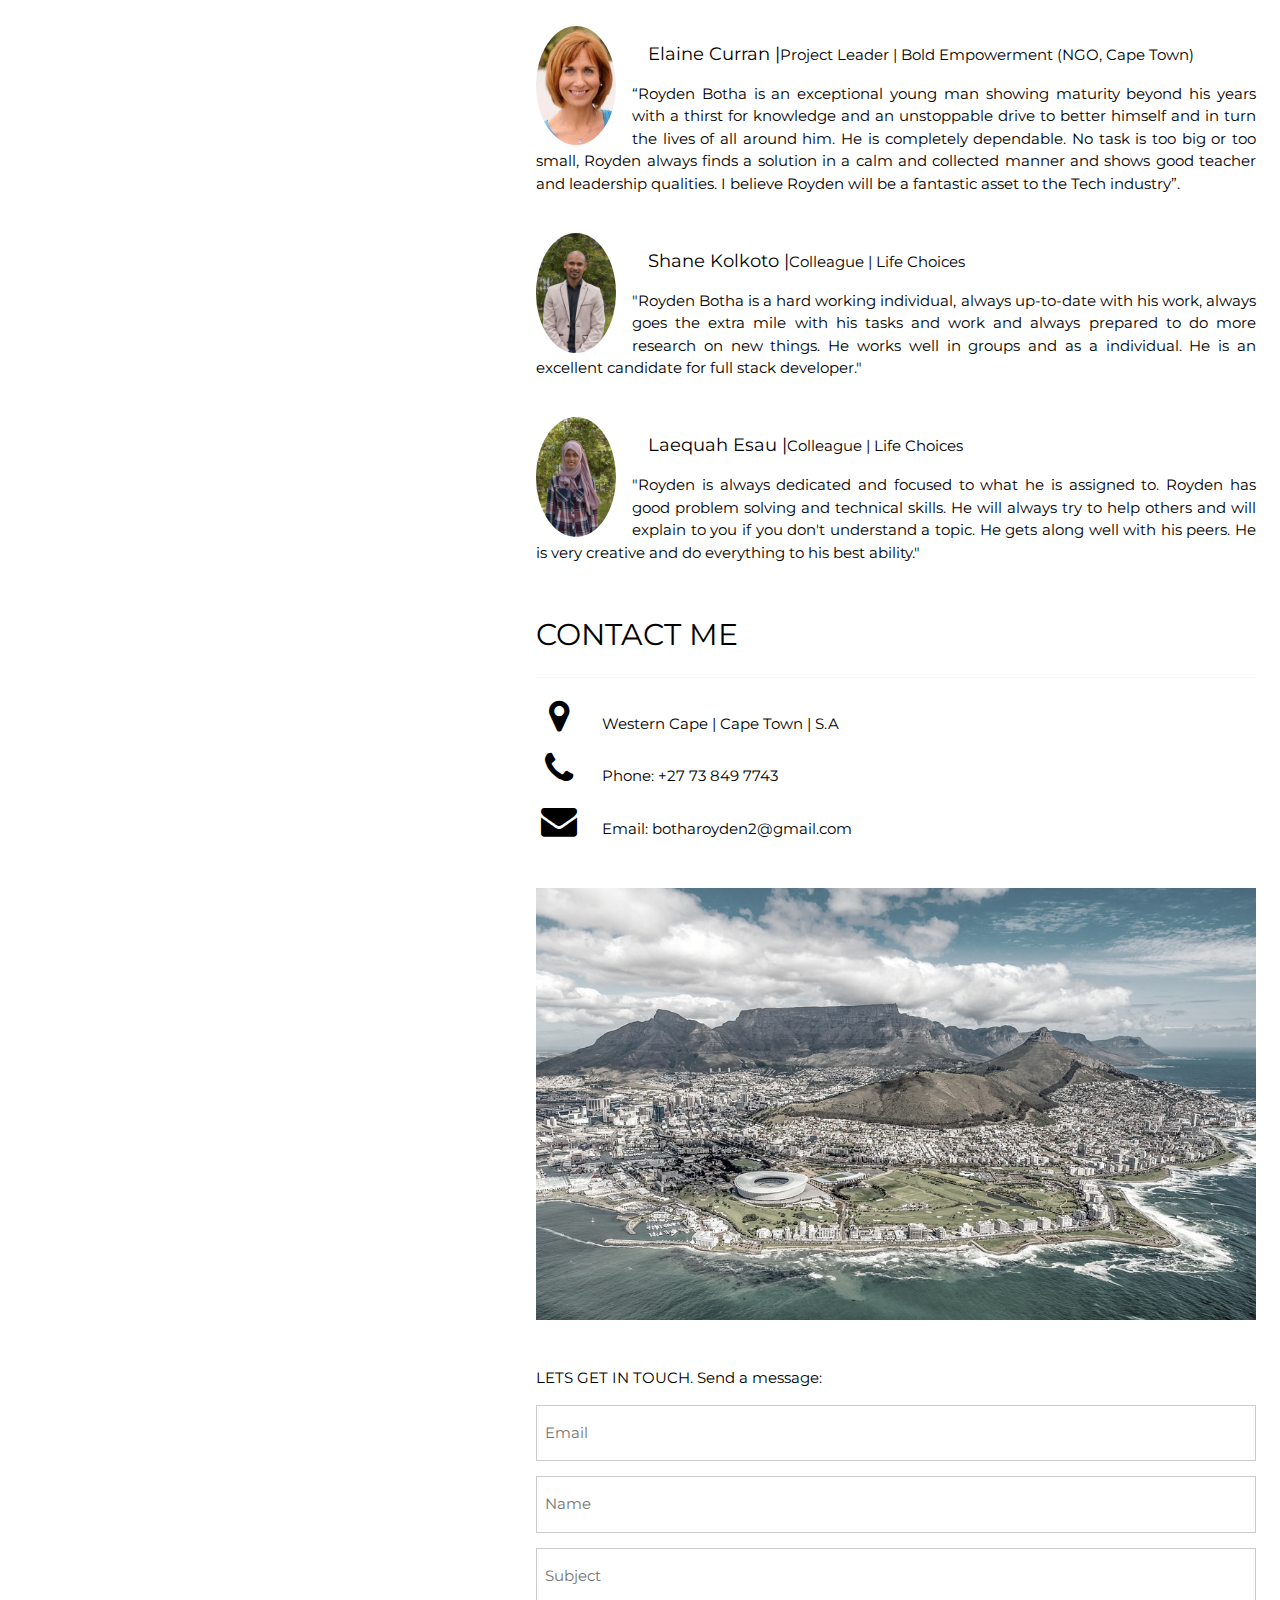
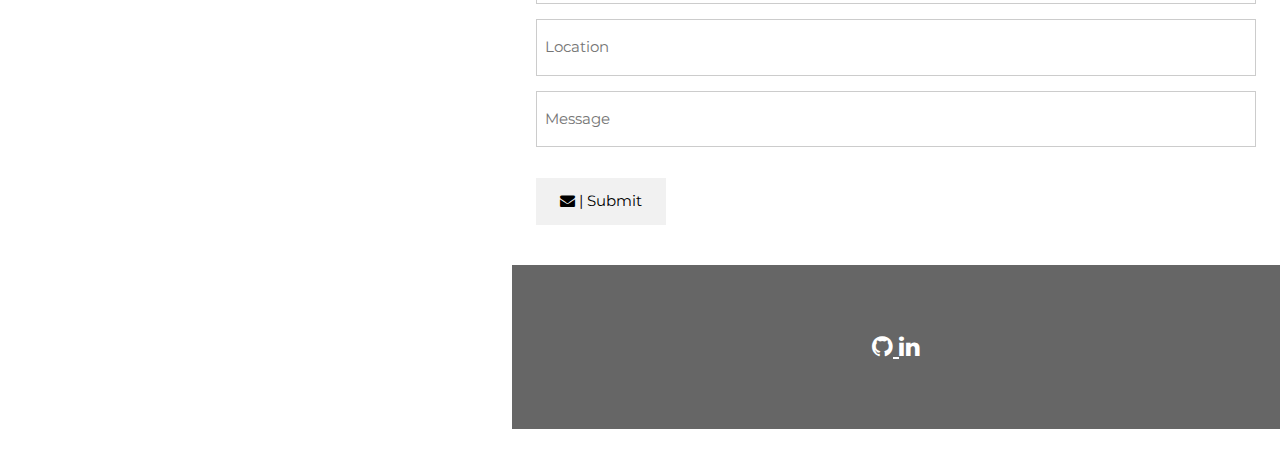
==== commit 8d532431: "Updated spelling error in testimonial section and made preloader ani longer" ====
--- a/index.html
+++ b/index.html
@@ -242,7 +242,7 @@
       He works well on his own and in groups. Definitely a team player! He belongs in the Tech industry"</p><br>
 
     <img src="images/testimonials/MsElaine-min.jpg" alt="img-of-Ms-Curran" class="w3-left w3-circle w3-margin-right" style="width:80px">
-    <p><span class="w3-large w3-text-black w3-margin-left">Elaine Curran |</span>Poject Leader | Bold Empowerment (NGO, Cape Town)</p>
+    <p><span class="w3-large w3-text-black w3-margin-left">Elaine Curran |</span>Project Leader | Bold Empowerment (NGO, Cape Town)</p>
     <p> “Royden Botha is an exceptional young man showing maturity beyond his years with a thirst for knowledge and an 
       unstoppable drive to better himself and in turn the lives of all around him. 
       He is completely dependable. No task is too big or too small, Royden always finds a solution in a calm and 
--- a/preloader.css
+++ b/preloader.css
@@ -7,7 +7,7 @@
     right: 0;
     height: 100vh;
     background-color: black;
-    animation: disappear 9s linear forwards;
+    animation: disappear 10s linear forwards;
     display: flex;
     justify-content: center;
     align-items: center;
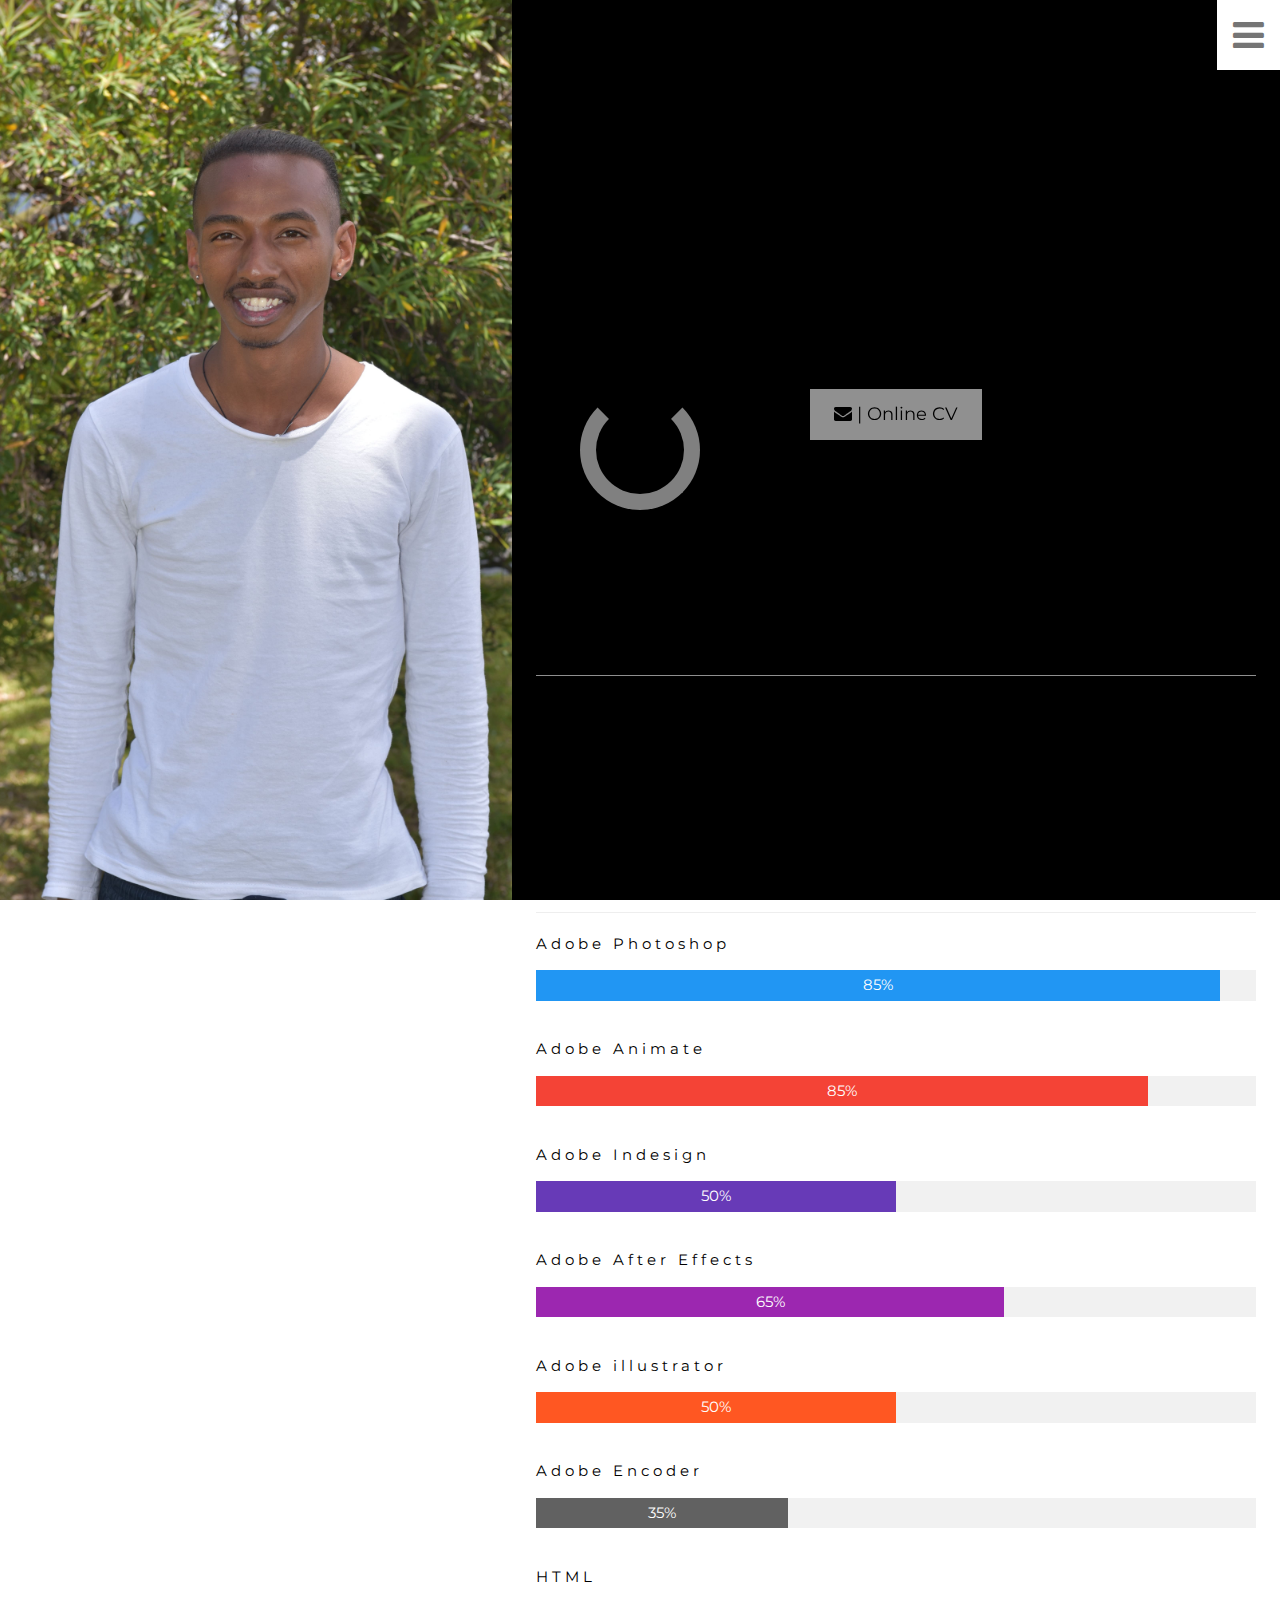
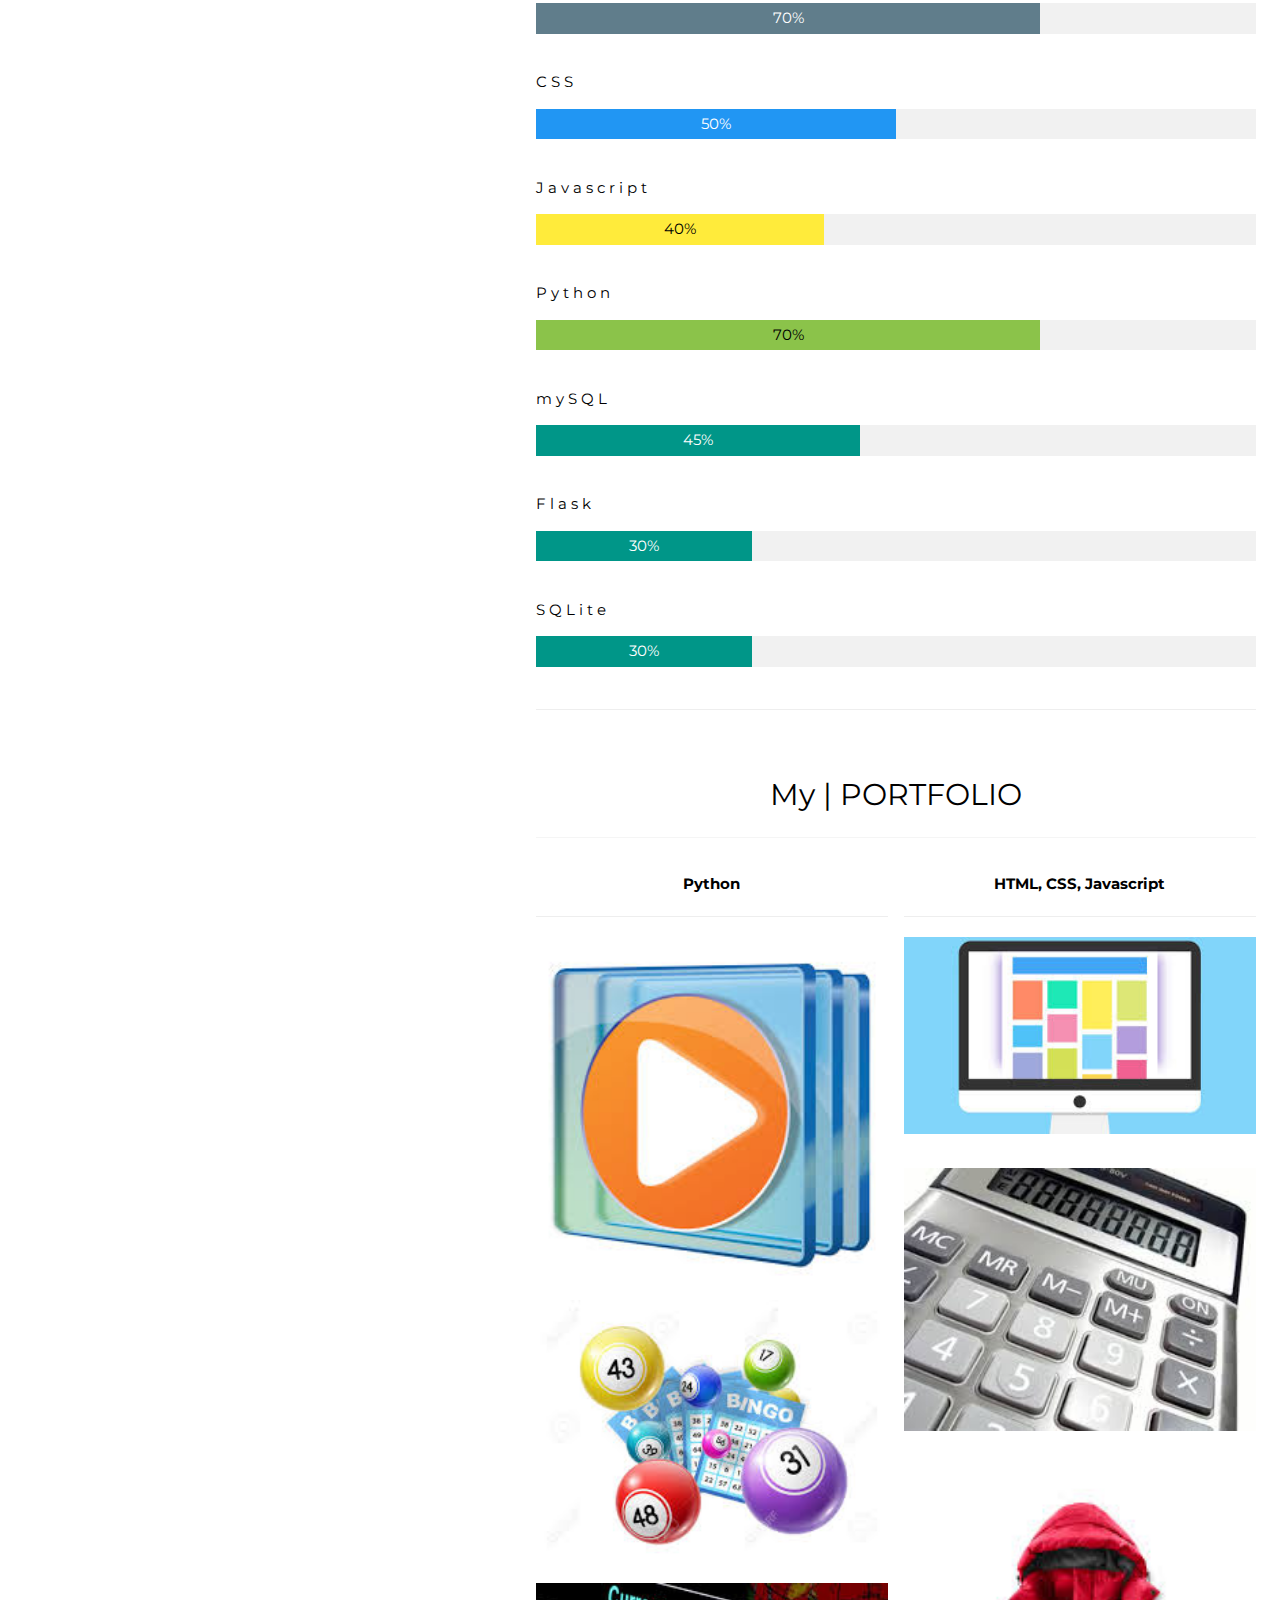
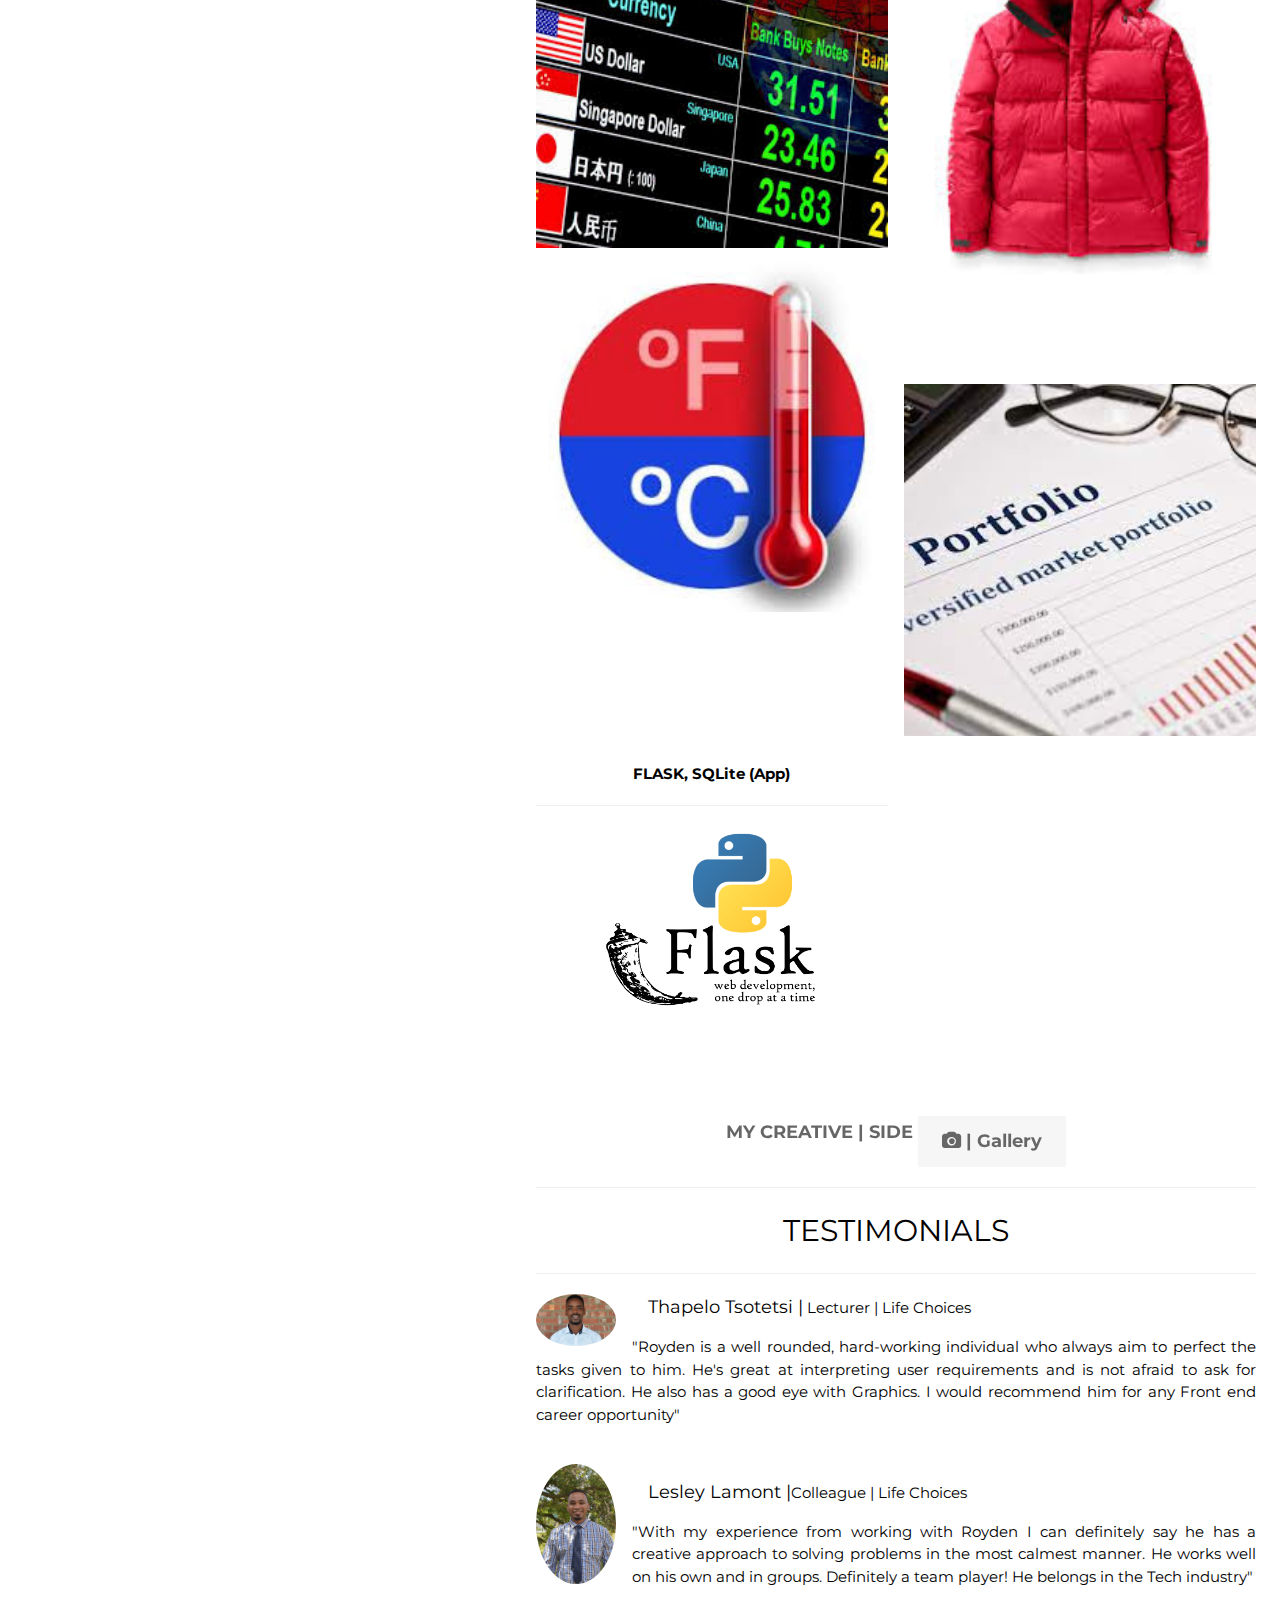
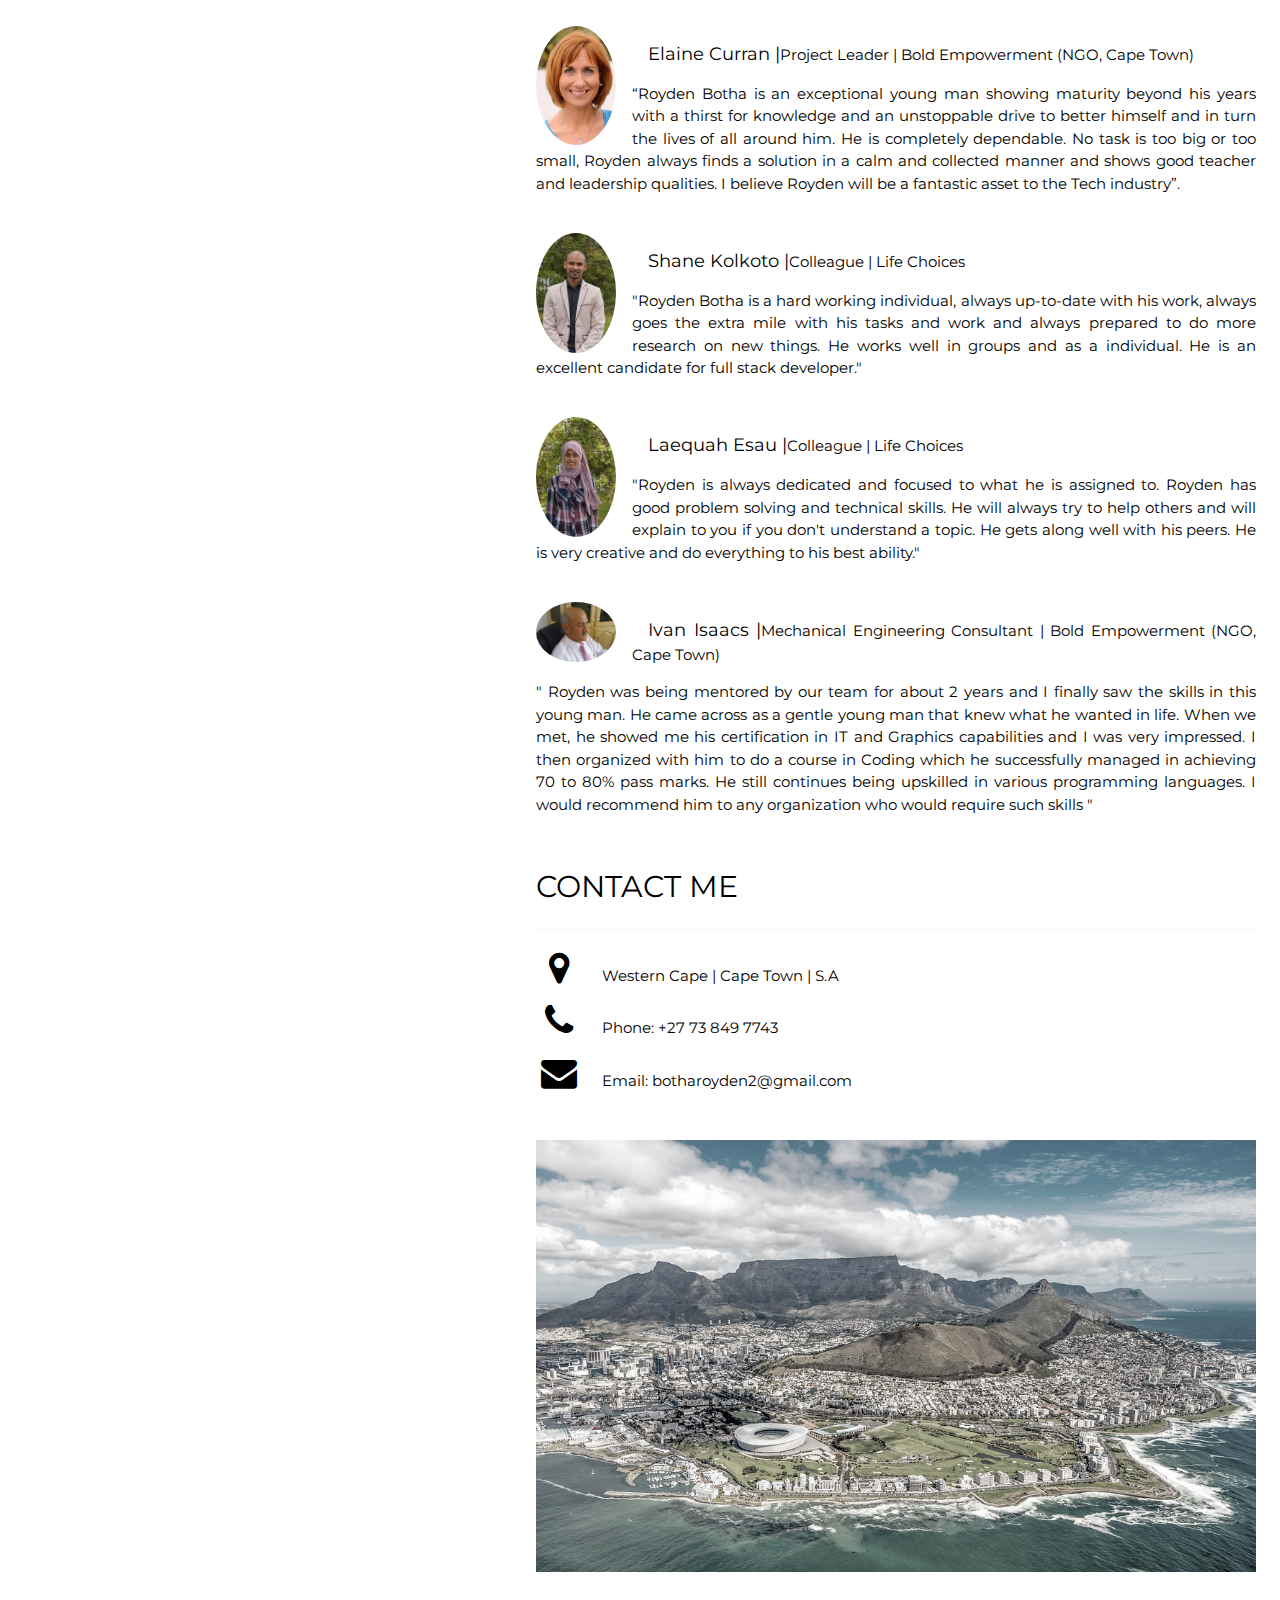
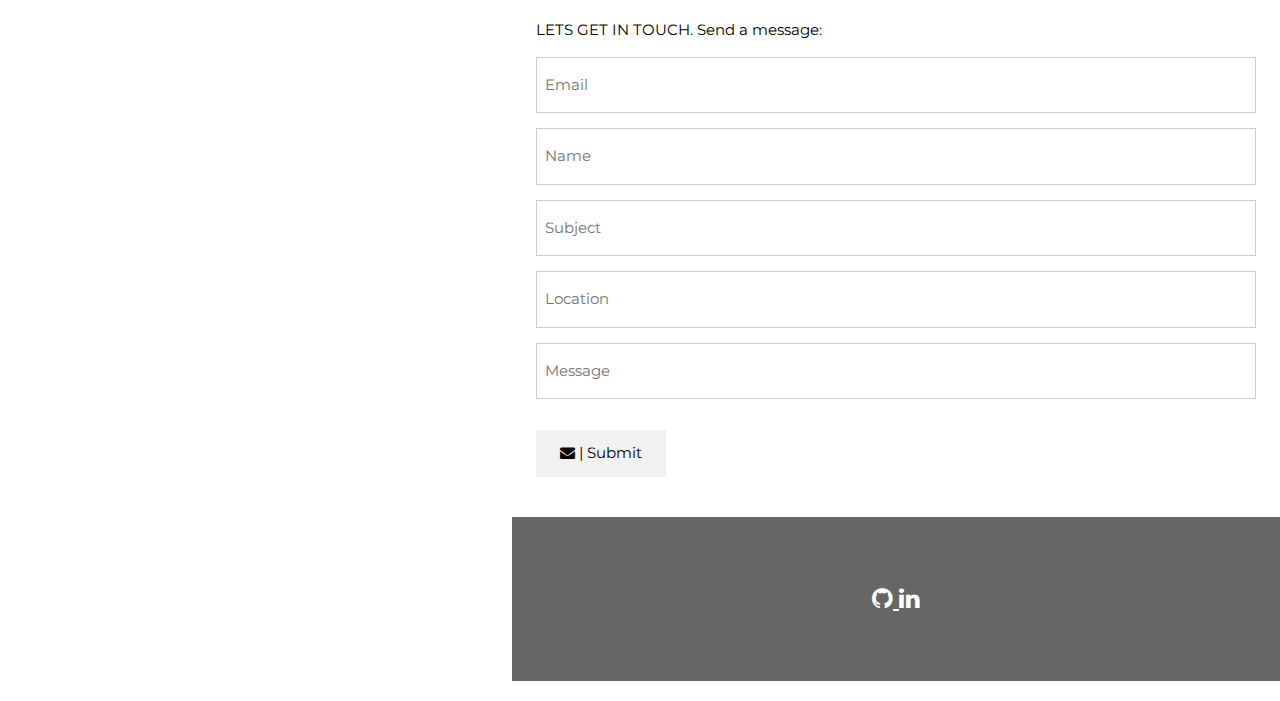
==== commit fb3ffc31: "Updated the testimonial section" ====
--- a/index.html
+++ b/index.html
@@ -266,10 +266,16 @@
        He will always try to help others and will explain to you if you don't understand a topic.
        He gets along well with his peers. He is very creative and do everything to his best ability."</p><br>
   
-    <!-- <img src="images/testimonials/" alt="img-of-MrIsaacs" class="w3-left w3-circle w3-margin-right" style="width:80px">
-    <p><span class="w3-large w3-text-black w3-margin-left">Ivan Isaacs |</span>Colleague | Bold Empowerment (NGO, Cape Town)</p>
+    <img src="images/testimonials/MrIsaacs.jpg" alt="img-of-MrIsaacs" class="w3-left w3-circle w3-margin-right" style="width:80px">
+    <p><span class="w3-large w3-text-black w3-margin-left">Ivan Isaacs |</span>Mechanical Engineering Consultant  | Bold Empowerment (NGO, Cape Town)</p>
     <p> "
-      "</p><br> -->
+      Royden was being mentored by our team for about 2 years and I finally saw the skills in this young man. 
+      He came across as a gentle young man that knew what he wanted in life.
+      When we met, he showed me his certification in IT and Graphics capabilities and I was very impressed.
+      I then organized with him to do a course in Coding which he successfully managed in achieving 70 to 80% pass marks. He still continues being upskilled in various programming languages. 
+      I would recommend him to any organization who would require such skills
+
+      "</p><br>
   
   <!-- Contact Section -->
 <div id="contact" style="margin-bottom:64px">
